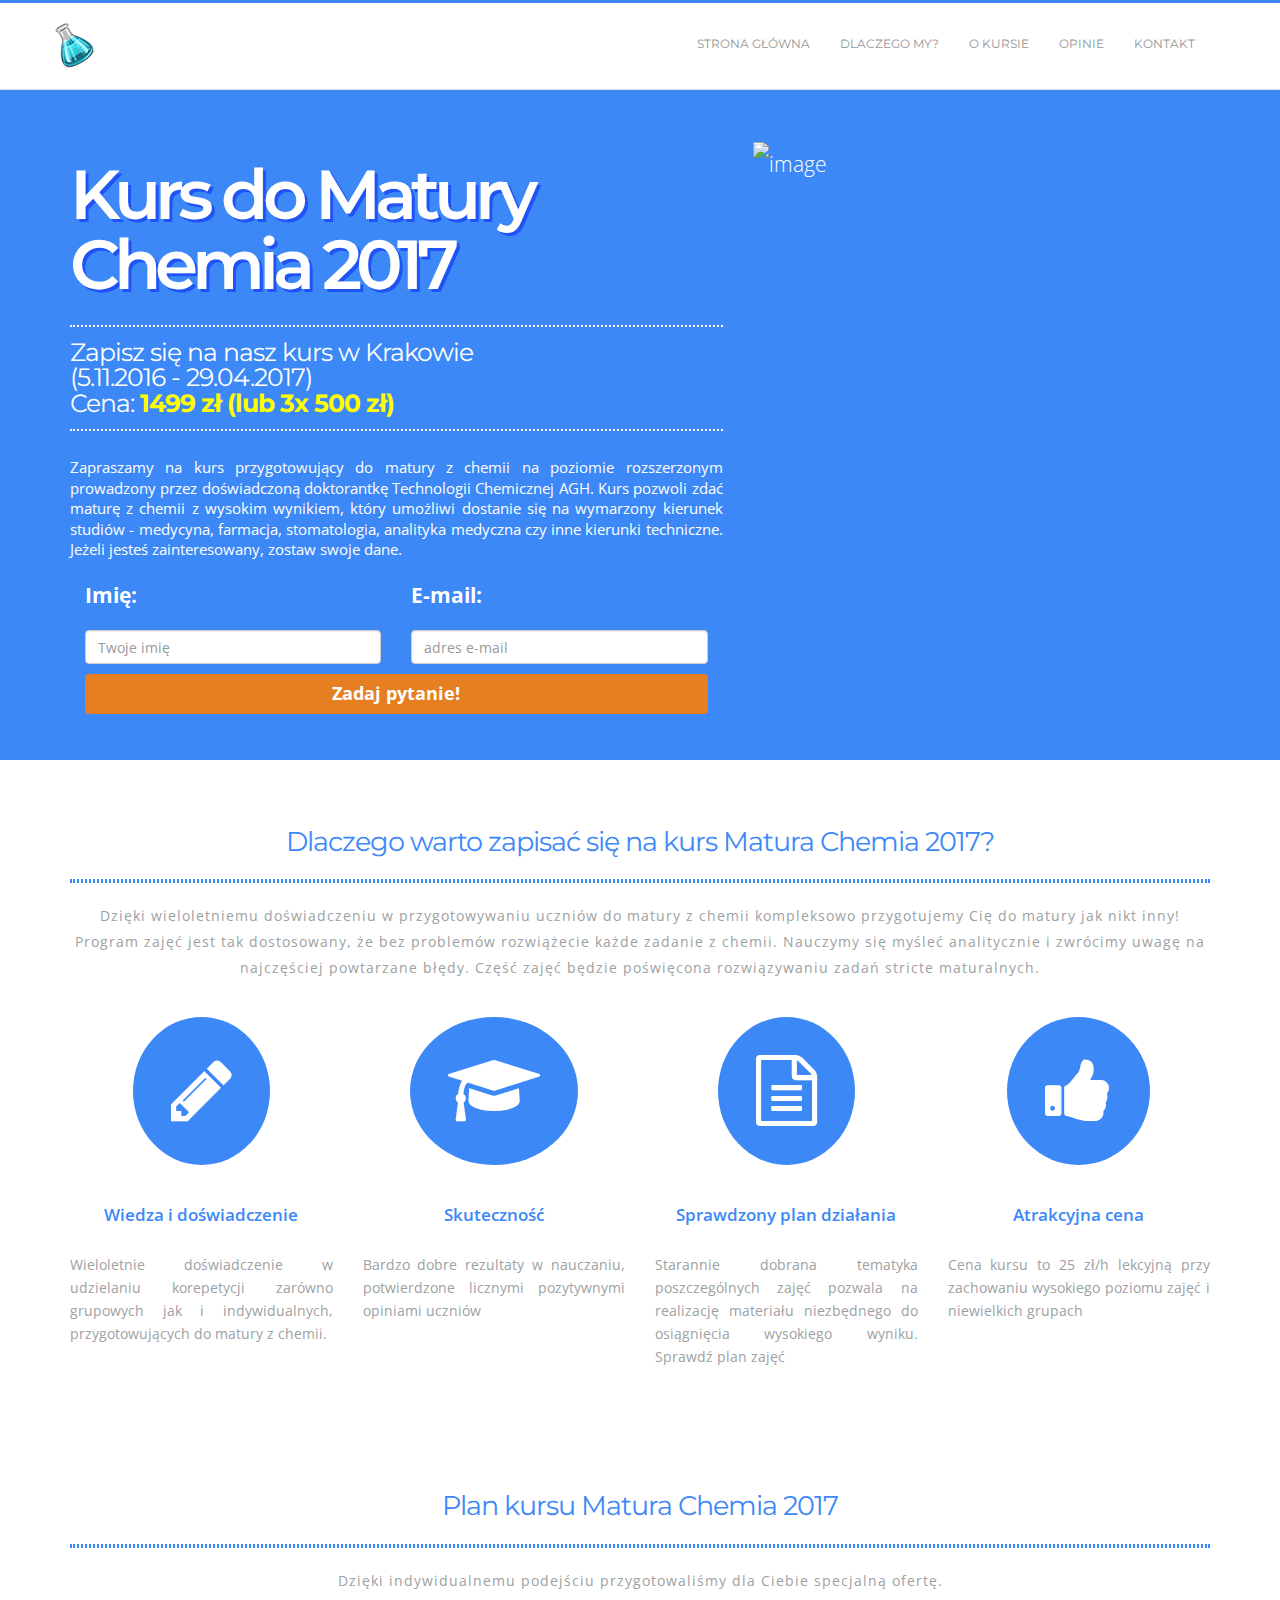
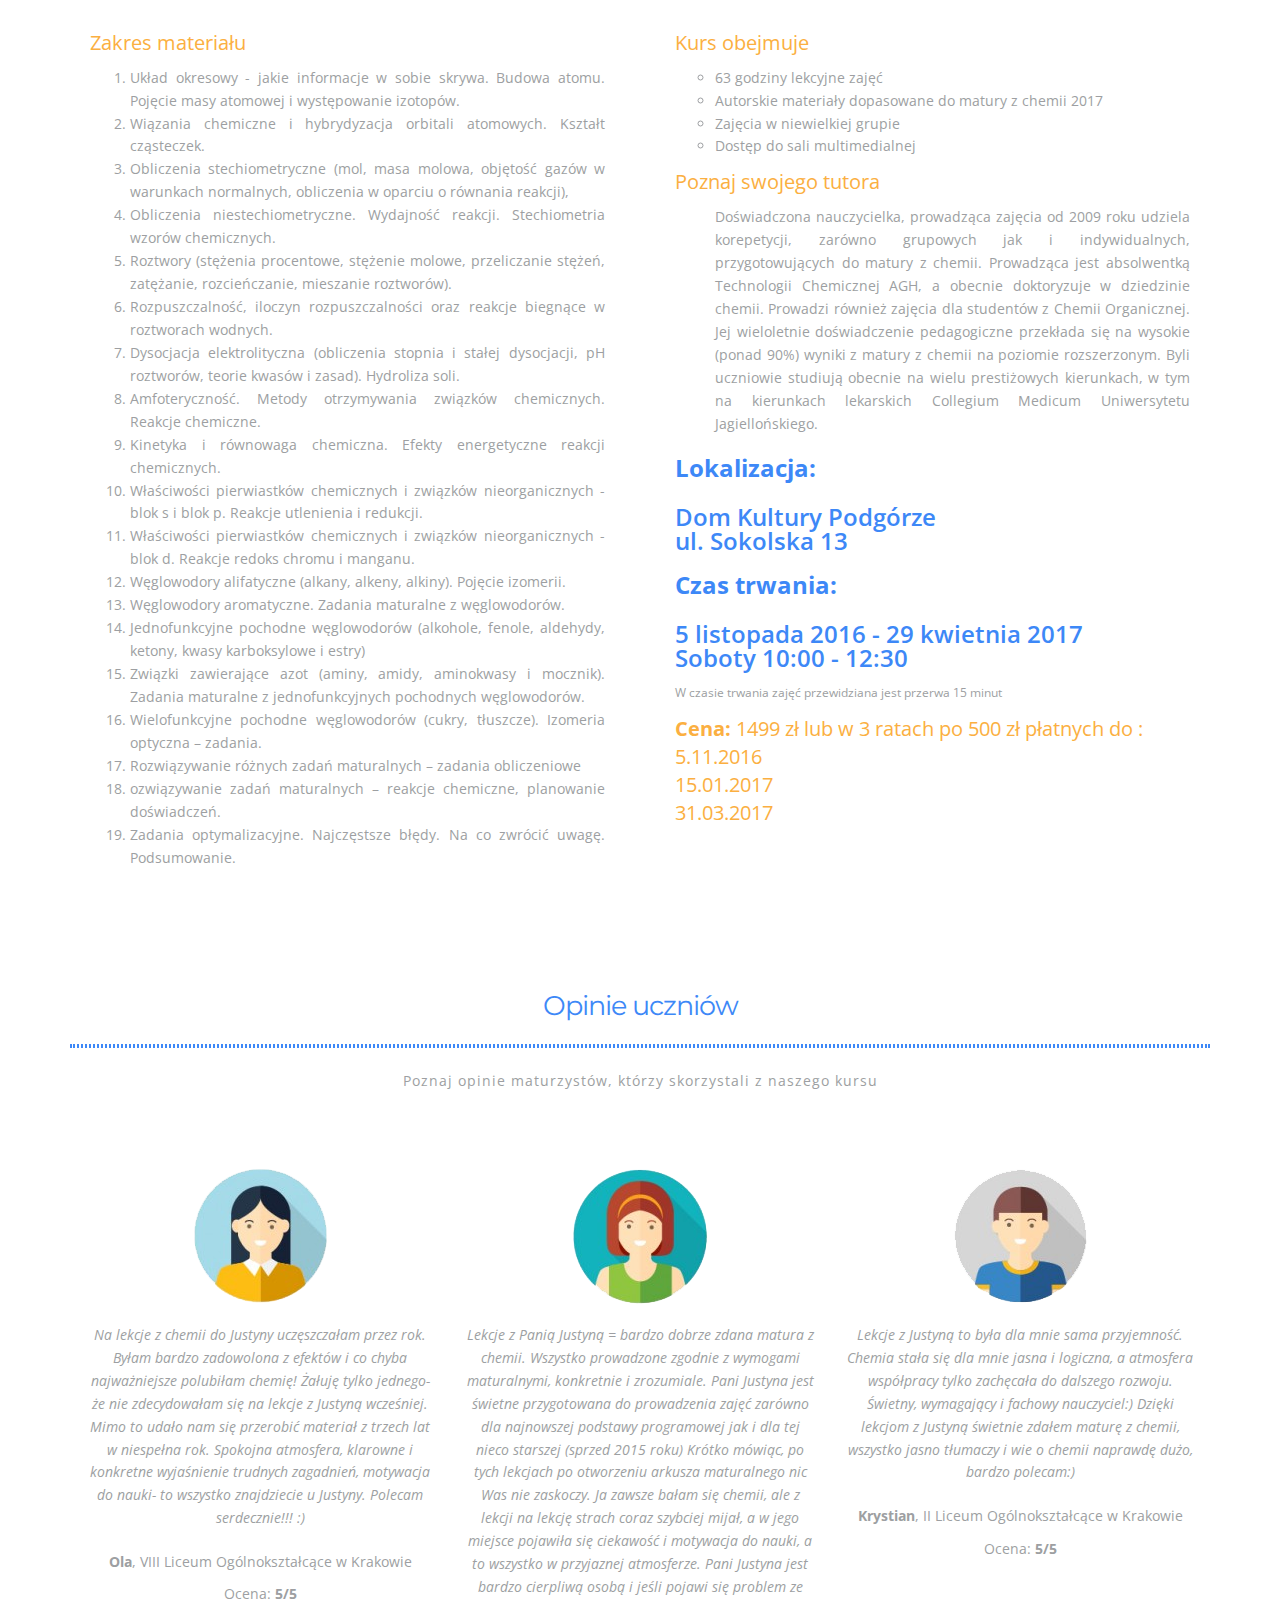
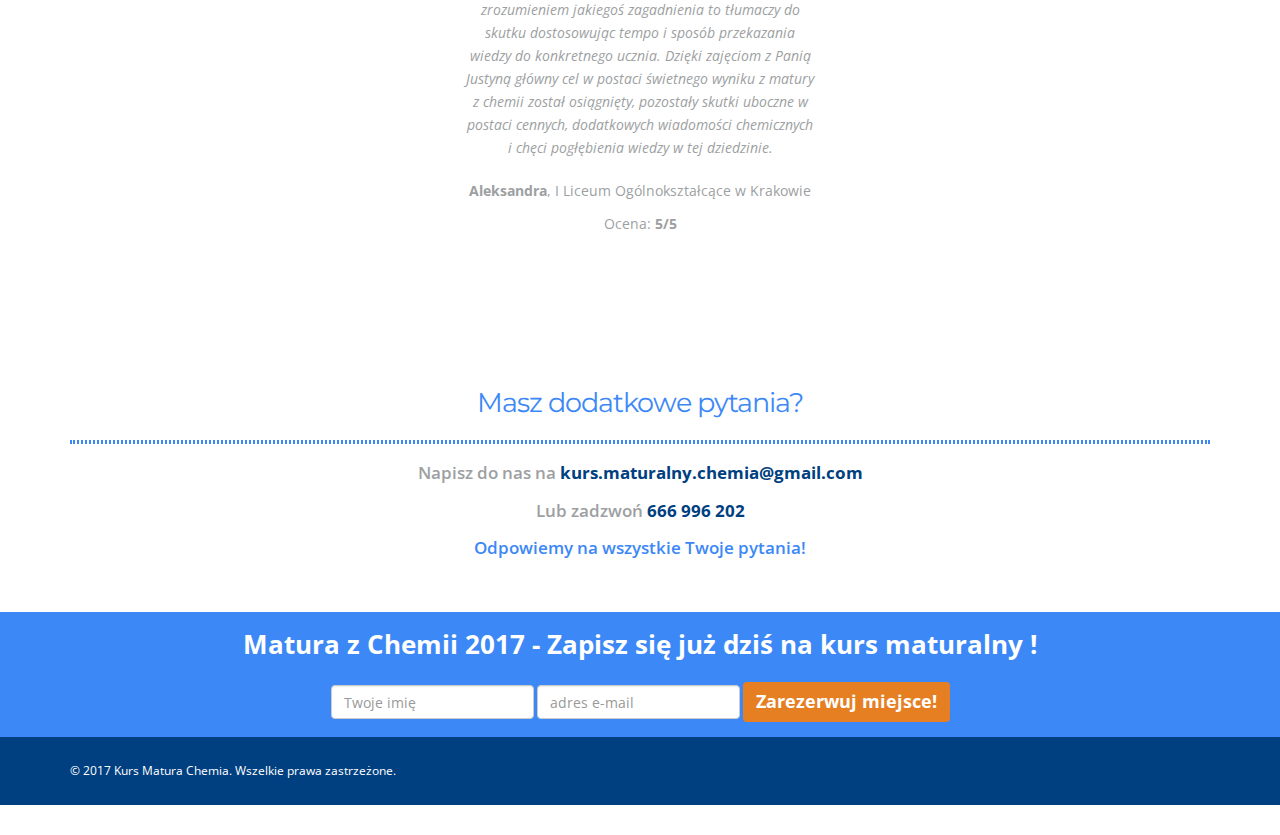
==== index.html @ e9b83135 "moved images from files to img dir" ====
<!DOCTYPE html>
<html lang="en" class=" js no-touch js no-touch backgroundsize csstransforms3d csstransitions"><head><meta http-equiv="Content-Type" content="text/html; charset=UTF-8">
    <!-- Define Charset -->
    <meta charset="utf-8">
		<meta http-equiv="X-UA-Compatible" content="IE=edge">
   <!-- Page Title -->
   <title>Kurs Chemia 2017 | Kurs maturalny Kraków</title>

   <!-- Responsive Metatag -->    
   <meta name="viewport" content="width=device-width, initial-scale=1.0">

   <!-- Page Description and Author -->
   <meta name="description" content="Szukasz kursu maturalnego z chemii w Krakowie? Zapisz się do nas i zdaj maturę 2016 na 100%!">
   <meta name="author" content="Coralix Themes">

   
   <!-- Stylesheet
   ===================================================================================================  -->

    <!-- Bootstrap -->
    <link href="files/bootstrap.min.css" rel="stylesheet" media="screen">
    
    <!-- Style -->
    <link href="files/blue.css" rel="stylesheet" media="screen">

    <!-- Media-Queties -->
    <link href="files/media-queries.css" rel="stylesheet" media="screen">

    <!-- Font icons -->
    <link href="files/fontello.css" rel="stylesheet">
	<link rel="stylesheet" href="https://maxcdn.bootstrapcdn.com/font-awesome/4.5.0/css/font-awesome.min.css">
    <!--[if IE 7]>
    <link href="font/fontello-ie7.css" rel="stylesheet" ><![endif]-->

   <!-- HTML5 shim, for IE6-8 support of HTML5 elements -->
   <!--[if lt IE 9]>
      <script src="http://html5shim.googlecode.com/svn/trunk/html5.js"></script>        
   <![endif]-->

   <!-- Media queries -->
   <!--[if lt IE 9]>
   <script src="http://css3-mediaqueries-js.googlecode.com/svn/trunk/css3-mediaqueries.js"></script>
   <![endif]-->
   <div class="fit-vids-style">­<style>               .fluid-width-video-wrapper {                 width: 100%;                              position: relative;                       padding: 0;                            }                                                                                   .fluid-width-video-wrapper iframe,        .fluid-width-video-wrapper object,        .fluid-width-video-wrapper embed {           position: absolute;                       top: 0;                                   left: 0;                                  width: 100%;                              height: 100%;                          }                                       </style></div><script src="files/modernizr.custom.js"></script>
	<link href="files/custom-style.css" rel="stylesheet" media="screen">
  </head>


<body>
    <!--Header -->
    <header class="navbar-fixed-top animated fadeInDown delay1">
		<div class="container">
            <div class="row">         
            <!-- Static navbar -->
            <div class="navbar navbar-default">
            <div class="navbar-header">
            <button type="button" class="navbar-toggle" data-toggle="collapse" data-target=".navbar-collapse">
            <span class="icon-bar"></span>
            <span class="icon-bar"></span>
            <span class="icon-bar"></span>
            </button>
            <a class="navbar-brand" href="index.html">
					<img src="images/bottle.png"/>
				</a>
            
            </div>
            <div class="navbar-collapse collapse navbar-right">
            <ul class="nav navbar-nav">
            <li><a href="http://diploma.coralixthemes.com/blue/#strona-glowna">Strona główna</a></li>
            <li><a href="http://diploma.coralixthemes.com/blue/#dlaczego">Dlaczego my?</a></li>
            <li><a href="http://diploma.coralixthemes.com/blue/#kurs">O Kursie</a></li>
            <!-- <li><a href="http://diploma.coralixthemes.com/blue/#kadra">Kadra</a></li> -->
            <li><a href="http://diploma.coralixthemes.com/blue/#opinie">Opinie</a></li>
            <li><a href="http://diploma.coralixthemes.com/blue/#kontakt">Kontakt</a></li>
            </ul>
            </div><!--/.nav-collapse -->
            </div>
            <!-- end Static navbar -->  
            
            </div>
      </div>
      <!-- end container -->  
                
    </header>
    <!-- end Header -->
	

    <!-- slider -->
    <section class="jumbotron animated fadeInUp delay2" id="strona-glowna">
		<div class="container"> 
			<div class="row">
				<div class="col-md-7">
					<h1>Kurs do Matury Chemia 2017</h1>
					<h2>Zapisz się na nasz kurs w Krakowie 
						<br/>(5.11.2016 - 29.04.2017)
						<br/>Cena: <b style="color: yellow">1499 zł (lub 3x 500 zł)</b>
					</h2>
					<p style="text-align: justify;">Zapraszamy na kurs przygotowujący do matury z chemii na poziomie rozszerzonym prowadzony przez doświadczoną doktorantkę Technologii Chemicznej AGH. Kurs pozwoli zdać maturę z chemii z wysokim wynikiem, który umożliwi dostanie się na wymarzony kierunek studiów - medycyna, farmacja, stomatologia, analityka medyczna czy inne kierunki techniczne. Jeżeli jesteś zainteresowany, zostaw swoje dane.</p>
					
					<form id="form2" name="form2" class="form-inline wufoo topLabel page" accept-charset="UTF-8" autocomplete="off" enctype="multipart/form-data" method="post" novalidate action="https://maturachemia.wufoo.com/forms/mdgoh0p1f124l9/#public">
						  <div class="form-grou col-md-6">
							<label for="Field1">Imię:</label>
							<input id="Field1" name="Field1" type="text" value=""type="text" class="form-control"  placeholder="Twoje imię">
						  </div>
						  <div class="form-group col-md-6">
							<label for="Field2">E-mail:</label>
							<input id="Field2" name="Field2" type="email" spellcheck="false" value="" class="form-control" placeholder="adres e-mail">
						  </div>
						  <div class="form-group col-md-12">
							<input id="saveForm" name="saveForm" class="btTxt submit btn-submit btn-warning btn-lg" type="submit" value="Zadaj pytanie!" />
						  </div>
					<li class="hide">
						<label for="comment">Do Not Fill This Out</label>
						<textarea name="comment" id="comment" rows="1" cols="1"></textarea>
						<input type="hidden" id="idstamp" name="idstamp" value="Gd7mQC8TKlZE7o8w/B6OjE0lJldpnR22AyZWsLkdSlg=" />
						</li>
					</form>
					<br>

				</div>
				<div class="col-md-5">
					<img src="images/big-image-owl.png" alt="image" class="figure">
				</div>
			</div>   
		</div>
    </section>
    <!-- end slider -->
	
	
   <!-- Features -->
   <section id="dlaczego" class="generic features animated fadeInUp delay3">
      <div class="container">

         <!-- title -->
         <div class="row text-center title">
           <h1>Dlaczego warto zapisać się na kurs Matura Chemia 2017?</h1>
		   <hr>
           <h2>Dzięki wieloletniemu doświadczeniu w przygotowywaniu uczniów do matury z chemii kompleksowo przygotujemy Cię do matury jak nikt inny! Program zajęć jest tak dostosowany, że bez problemów rozwiążecie każde zadanie z chemii. Nauczymy się myśleć analitycznie i zwrócimy uwagę na najczęściej powtarzane błędy. Część zajęć będzie poświęcona rozwiązywaniu zadań stricte maturalnych.</h2>
         </div>
         <!-- end title -->

         <!-- items -->
         <div class="row">

            <div class="col-md-3 text-center item">
               <h4><i class="fa fa-pencil"></i></h4>
               <h3>Wiedza i doświadczenie</h3>
               <p style="text-align: justify;">Wieloletnie doświadczenie w udzielaniu korepetycji zarówno grupowych jak i indywidualnych, przygotowujących do matury z chemii. </p>
            </div>

            <div class="col-md-3 text-center item">
               <h4><i class="fa fa-graduation-cap"></i></h4>
               <h3>Skuteczność</h3>
               <p style="text-align: justify;">Bardzo dobre rezultaty w nauczaniu, potwierdzone licznymi pozytywnymi opiniami uczniów </p>
            </div>

            <div class="col-md-3 text-center item">
               <h4><i class="fa fa-file-text-o"></i></h4>
               <h3>Sprawdzony plan działania </h3>
               <p style="text-align: justify;">Starannie dobrana tematyka poszczególnych zajęć pozwala na realizację materiału niezbędnego do osiągnięcia wysokiego wyniku. Sprawdź plan zajęć </p>
            </div>

            <div class="col-md-3 text-center item">
               <h4><i class="fa fa-thumbs-up"></i></h4>
               <h3>Atrakcyjna cena</h3>
               <p style="text-align: justify;">Cena kursu to 25 zł/h lekcyjną przy zachowaniu wysokiego poziomu zajęć i niewielkich grupach</p>
            </div>

         </div>
         <!-- end items -->
      </div>     
   </section>
   <!-- end Features -->





    <!-- Gallery -->
    <section id="kurs" class="generic gallery">
        <div class="container">
        
            <!-- title -->
           <div class="row text-center title">
             <h1>Plan kursu Matura Chemia 2017</h1>
			 <hr/>
             <h2>Dzięki indywidualnemu podejściu przygotowaliśmy dla Ciebie specjalną ofertę.</h2>
           </div>
           <!-- end title -->
            <div class="row norm-font plan">
				<div class="col-md-6">
					<h4>Zakres materiału</h4>
					<ol >
						<li>Układ okresowy - jakie informacje w sobie skrywa. Budowa atomu. Pojęcie masy atomowej i występowanie izotopów.</li>
						<li>Wiązania chemiczne i hybrydyzacja orbitali atomowych. Kształt cząsteczek.</li>
						<li>Obliczenia stechiometryczne (mol, masa molowa, objętość gazów w warunkach normalnych, obliczenia w oparciu o równania reakcji), </li>
						<li>Obliczenia niestechiometryczne. Wydajność reakcji. Stechiometria wzorów chemicznych. </li>
						<li>Roztwory (stężenia procentowe, stężenie molowe, przeliczanie stężeń, zatężanie, rozcieńczanie, mieszanie roztworów). </li>
						<li>Rozpuszczalność, iloczyn rozpuszczalności oraz reakcje biegnące w roztworach wodnych.</li>
						<li>Dysocjacja elektrolityczna (obliczenia stopnia i stałej dysocjacji, pH roztworów, teorie kwasów i zasad). Hydroliza soli. </li>
						<li>Amfoteryczność. Metody otrzymywania związków chemicznych. Reakcje chemiczne.</li>
						<li>Kinetyka i równowaga chemiczna. Efekty energetyczne reakcji chemicznych.</li>
						<li>Właściwości pierwiastków chemicznych i związków nieorganicznych - blok s i blok p. Reakcje utlenienia i redukcji.</li>
						<li>Właściwości pierwiastków chemicznych i związków nieorganicznych - blok d. Reakcje redoks chromu i manganu.</li>
						<li>Węglowodory alifatyczne (alkany, alkeny, alkiny). Pojęcie izomerii.</li>
						<li>Węglowodory aromatyczne. Zadania maturalne z węglowodorów.</li>
						<li>Jednofunkcyjne pochodne węglowodorów (alkohole, fenole, aldehydy, ketony, kwasy karboksylowe i estry)</li>
						<li>Związki zawierające azot (aminy, amidy, aminokwasy i mocznik).  Zadania maturalne z jednofunkcyjnych pochodnych węglowodorów.</li>
						<li>Wielofunkcyjne pochodne węglowodorów (cukry, tłuszcze). Izomeria optyczna – zadania.</li>
						<li>Rozwiązywanie różnych zadań maturalnych – zadania obliczeniowe</li>
						<li>ozwiązywanie zadań maturalnych – reakcje chemiczne, planowanie doświadczeń.</li>
						<li>Zadania optymalizacyjne. Najczęstsze błędy. Na co zwrócić uwagę. Podsumowanie.</li>
					</ol>
				</div>
				<div class="col-md-6">
					<h4>Kurs obejmuje</h4>
					<ul>
						<li>63 godziny lekcyjne zajęć</li>
						<li>Autorskie materiały dopasowane do matury z chemii 2017</li>
						<li>Zajęcia w niewielkiej grupie</li>
						<li>Dostęp do sali multimedialnej</li>
					</ul>
					<h4>Poznaj swojego tutora</h4>
					<ul>Doświadczona nauczycielka, prowadząca zajęcia od 2009 roku udziela korepetycji, zarówno grupowych jak i indywidualnych, przygotowujących do matury z chemii. Prowadząca jest absolwentką Technologii Chemicznej AGH, a obecnie doktoryzuje w dziedzinie chemii. Prowadzi również zajęcia dla studentów z Chemii Organicznej. Jej wieloletnie doświadczenie pedagogiczne przekłada się na wysokie (ponad 90%) wyniki z matury z chemii na poziomie rozszerzonym. Byli uczniowie studiują obecnie na wielu prestiżowych kierunkach, w tym na kierunkach lekarskich Collegium Medicum Uniwersytetu Jagiellońskiego.</ul>
						<h3><b>Lokalizacja:</b> 
							<br/>
							<br/>Dom Kultury Podgórze
							<br/>ul. Sokolska 13</h3>
						<h3><b>Czas trwania:</b>
							<br/>
							<br/> 5 listopada 2016 - 29 kwietnia 2017							
							<br/>Soboty 10:00 - 12:30							
						</h3>
						<small>W czasie trwania zajęć przewidziana jest przerwa 15 minut</small>
						<h4><b>Cena:</b> 1499 zł lub w 3 ratach po 500 zł płatnych do : 
							<br/> 5.11.2016
							<br/> 15.01.2017
							<br/> 31.03.2017
						</h4>
				</div>
			</div>

    
        </div>
    </section>
    <!-- end Gallery -->
	<!-- Information -->
	<section id="opinie" class="generic info">
        <div class="container">
        
           <!-- title -->
           <div class="row text-center title">
           		<h1>Opinie uczniów</h1>
				<hr/>
           		<h2>Poznaj opinie maturzystów, którzy skorzystali z naszego kursu</h2>
           </div>
           <!-- end title -->
                  
           <div class="row infoitem">
           	  	<div class="col-md-4 quote">
					<img src="images/testimonial-kurs-matura-chemia-2016-1.png">
					<p>Na lekcje z chemii do Justyny uczęszczałam przez rok. Byłam bardzo zadowolona z efektów i co chyba najważniejsze polubiłam chemię! Żałuję tylko jednego- że nie zdecydowałam się na lekcje z Justyną wcześniej. Mimo to udało nam się przerobić materiał z trzech lat w niespełna rok. Spokojna atmosfera, klarowne i konkretne wyjaśnienie trudnych zagadnień, motywacja do nauki- to wszystko znajdziecie u Justyny. Polecam serdecznie!!! :)</p>
					<br/>
					<p><b>Ola</b>, VIII Liceum Ogólnokształcące w Krakowie</p>
					<p>Ocena: <b>5/5</b></p>
				</div>
				<div class="col-md-4 quote">
					<img src="images/testimonial-kurs-matura-chemia-2016-2.png">
					<p>Lekcje z Panią Justyną = bardzo dobrze zdana matura z chemii. Wszystko prowadzone zgodnie z wymogami maturalnymi, konkretnie i zrozumiale. Pani Justyna jest świetne przygotowana do prowadzenia zajęć zarówno dla najnowszej podstawy programowej jak i dla tej nieco starszej (sprzed 2015 roku) 
					Krótko mówiąc, po tych lekcjach po otworzeniu arkusza maturalnego nic Was nie zaskoczy. 
					Ja zawsze bałam się chemii, ale z lekcji na lekcję strach coraz szybciej mijał, a w jego miejsce pojawiła się ciekawość i motywacja do nauki, a to wszystko w przyjaznej atmosferze. Pani Justyna jest bardzo cierpliwą osobą i jeśli pojawi się problem ze zrozumieniem jakiegoś zagadnienia to tłumaczy do skutku dostosowując tempo i sposób przekazania wiedzy do konkretnego ucznia.
					Dzięki zajęciom z Panią Justyną główny cel w postaci świetnego wyniku z matury z chemii został osiągnięty, pozostały skutki uboczne w postaci cennych, dodatkowych wiadomości chemicznych i chęci pogłębienia wiedzy w tej dziedzinie.</p>
					<br/>
					<p><b>Aleksandra</b>, I Liceum Ogólnokształcące w Krakowie</p>
					<p>Ocena: <b>5/5</b></p>
				</div>
             
				<div class="col-md-4 quote">
					<img src="images/testimonial-kurs-matura-chemia-2016-3.png">
					<p>Lekcje z Justyną to była dla mnie sama przyjemność. Chemia stała się dla mnie jasna i logiczna, a atmosfera współpracy tylko zachęcała do dalszego rozwoju. Świetny, wymagający i fachowy nauczyciel:) Dzięki lekcjom z Justyną świetnie zdałem maturę z chemii, wszystko jasno tłumaczy i wie o chemii naprawdę dużo, bardzo polecam:)</p>
					<br/>
					<p><b>Krystian</b>, II Liceum Ogólnokształcące w Krakowie</p>
					<p>Ocena: <b>5/5</b></p>
				</div>                    
    	</div>
	</section>  
	<!-- end Information -->





	<!-- Information -->
	<section id="kontakt" class="generic info">
        <div class="container">
        
           <!-- title -->
           <div class="row text-center title">
           		<h1>Masz dodatkowe pytania?</h1>
				<hr/>
           		<h3 style="color: #9d9fa2">Napisz do nas na <span style="color: #004080; font-weight: 700">kurs.maturalny.chemia@gmail.com</span></h3>
           		<h3 style="color: #9d9fa2">Lub zadzwoń  <span style="color: #004080; font-weight: 700">666 996 202</span></h3>
           		<h3>Odpowiemy na wszystkie Twoje pytania!</h3>
           </div>
           <!-- end title -->
                      
                     
    	</div>
	</section>  
	<!-- end Information -->
	<!--Newsletter-->
	<div class="container-fluid middle-banner middle-banner-blue">
		<div class="container">
			<div class="row">
				<div class="col-md-12">
					<h1>Matura z Chemii 2017 - Zapisz się już dziś na kurs maturalny !</h1>
				</div>
				<div class="col-md-12">
					<form id="form2" name="form2" class="form-inline wufoo topLabel page" accept-charset="UTF-8" autocomplete="off" enctype="multipart/form-data" method="post" novalidate action="https://maturachemia.wufoo.com/forms/mdgoh0p1f124l9/#public">
							  <div class="form-group">
								
								<input id="Field1" name="Field1" type="text" value=""type="text" class="form-control" id="exampleInputName2" placeholder="Twoje imię ">
							  </div>
							  <div class="form-group">
								
								<input id="Field2" name="Field2" type="email" spellcheck="false" value="" class="form-control" placeholder="adres e-mail">
							  </div>
							  <div class="form-group">
								<input id="saveForm" name="saveForm" class="btTxt submit btn-submit btn-warning btn-lg" type="submit" value="Zarezerwuj miejsce!" />
							  </div>
						<li class="hide">
							<label for="comment">Do Not Fill This Out</label>
							<textarea name="comment" id="comment" rows="1" cols="1"></textarea>
							<input type="hidden" id="idstamp" name="idstamp" value="Gd7mQC8TKlZE7o8w/B6OjE0lJldpnR22AyZWsLkdSlg=" />
							</li>
					</form>
				</div> 
			</div>
		</div>
	</div>
	<!--End Newsletter-->    



    
	<!-- Footer -->
	<footer>
    	<div class="container">
            <div class="row copy">
            	<div class="col-sm-6">
                	<h6>© 2017 Kurs Matura Chemia. Wszelkie prawa zastrzeżone.</h6>
              </div>
              <!-- <div class="col-sm-6">
                <ul>
                  <li><a href="http://diploma.coralixthemes.com/blue/#"><i class="icon-twitter"></i></a></li>
                  <li><a href="http://diploma.coralixthemes.com/blue/#"><i class="icon-facebook"></i></a></li>
                  <li><a href="http://diploma.coralixthemes.com/blue/#"><i class="icon-dribbble"></i></a></li>
                  <li><a href="http://diploma.coralixthemes.com/blue/#"><i class="icon-vimeo"></i></a></li>
                  <li><a href="http://diploma.coralixthemes.com/blue/#"><i class="icon-behance"></i></a></li>
                </ul> -->
              </div>
            </div>
            
        </div>
    </footer>   
    <!-- end Footer --> 
    
    
    
    
  <a href="#glowna" class="scrollup"><h2><i class="fa fa-chevron-circle-up"></i><h2></a>      



    
  <!-- ======================= JQuery libs =========================== -->
    <!-- jQuery -->
    <script src="files/jquery-1.9.1.min.js"></script>

    <!-- Bootstrap -->
    <script src="files/bootstrap.min.js"></script>

    <!-- easing -->
    <script src="files/easing.js"></script>

    <!-- Responsive Video -->      
    <script src="files/jquery.fitvids.min.js"></script>
    <script src="files/jquery.placeholder.js"></script>

    <!-- Img Gallery Touch -->
    <script src="files/toucheffects.js"></script>

    <!-- Lightbox -->
    <script src="files/lightbox-2.6.min.js"></script>

    <!-- Grid Wall -->
    <script src="files/modernizr.custom.26633.js"></script>
    <script src="files/jquery.gridrotator.js"></script>

    <!--Scroll To-->         
    <script src="files/jquery.scrollTo.js"></script> 
    <script src="files/jquery.nav.js"></script> 

    <!-- Twitter -->
    <script src="files/jquery.tweet.min.js"></script>

    <!--Retina Support-->
    <script src="files/retina.js"></script>

    <!--[if lt IE 8]><script src="js/respond.min.js"></script><![endif]-->

    <!-- Custom script -->
    <script src="files/script.js"></script>
	<script src="files/wufoo.js"></script>
    

  <!-- ======================= End JQuery libs ======================= -->




<div id="lightboxOverlay" class="lightboxOverlay" style="display: none;"></div><div id="lightbox" class="lightbox" style="display: none;"><div class="lb-outerContainer"><div class="lb-container"><img class="lb-image" src=""><div class="lb-nav"><a class="lb-prev" href=""></a><a class="lb-next" href=""></a></div><div class="lb-loader"><a class="lb-cancel"></a></div></div></div><div class="lb-dataContainer"><div class="lb-data"><div class="lb-details"><span class="lb-caption"></span><span class="lb-number"></span></div><div class="lb-closeContainer"><a class="lb-close"></a></div></div></div></div><span id="buffer-extension-hover-button" style="display: none; position: absolute; z-index: 8675309; width: 100px; height: 25px; opacity: 0.9; cursor: pointer; top: 688px; left: 1419px; background-image: url(&quot;chrome-extension://noojglkidnpfjbincgijbaiedldjfbhh/data/shared/img/buffer-hover-icon@1x.png&quot;); background-size: 100px 25px;"></span></body></html>
---- files/blue.css ----
@charset "utf-8";

/* ============================== */
/* 
	- Title: Diploma Landing Page
	- Autor: Coralix Themes
*/
/* ============================== */



/* ------------------------------------------------------------------------------- */
/*  Import styles
/* ------------------------------------------------------------------------------- */

@import url("http://fonts.googleapis.com/css?family=Open+Sans:400,700,600,400italic,300italic,300,700italic,800,800italic,600italic");
@import url("http://fonts.googleapis.com/css?family=Montserrat:400,700");

@import url("lightbox.css");
@import url("animate.css");
@import url("grid/grid-style.css");


/* ------------------------------------------------------------------------------- */
/*  Reset & Clearfix
/* ------------------------------------------------------------------------------- */

/* html,body,div,span,h1,h2,h3,h4,h5,h6,p,blockquote,a,img,small,sub,b,dl,dd,dt,ul,li,label,article,details,footer,header,menu,nav,input,textarea,select{
		background:transparent;
		border:0;
		outline:0;
		padding:0;
		margin:0;
} */

.clearfix:after {
		clear: both;
		content: " ";
		display: block;
		font-size: 0;
		height: 0;
		line-height: 0;
		visibility: hidden;
		width: 0;
}	







/* ------------------------------------------------------------------------------- */
/*  General
/* ------------------------------------------------------------------------------- */	

html,body{
		background:#fff;
		color:#2d3e52;
		font-family: 'Open Sans', sans-serif;
		font-size: 80%;	
		height:100%;
		line-height: 1;
		width:100%;	
		outline: none;
}	

h1 { font-size: 2em; font-weight:400; line-height:2em; font-family: 'Open Sans', sans-serif;; color:#fbaf41; }

h2 { font-size: 1.8em; font-weight:400; line-height:1.8em; font-family: 'Open Sans', sans-serif; color:#3D88F7; }

h3 { font-size: 1.7em; font-weight:600; line-height:3.5em; font-family: 'Open Sans', sans-serif; color:#3D88F7; }

h4 { font-size: 1.4em; font-weight:400; line-height:1.4em; font-family: 'Open Sans', sans-serif; color:#fbaf41; }

h5 { font-size: 1.2em; font-weight:400; line-height:1.3em; font-family: 'Open Sans', sans-serif; color:#fbaf41; }

h6 { font-size: 0.5em; font-weight:400; line-height:1em; font-family: 'Open Sans', sans-serif; color:#fbaf41; }

p { font-size: 1.4em; font-weight:400;  line-height:1.6em; font-family: 'Open Sans', sans-serif;  color: #9d9fa2 }

a, li, .btn, .space ul li i {
        text-decoration: none;
        outline: none;
        -webkit-transition: background-color .3s ease, border .3s ease, color .3s ease, opacity .3s ease-in-out, outline .3s ease;
           -moz-transition: background-color .3s ease, border .3s ease, color .3s ease, opacity .3s ease-in-out, outline .3s ease;
            -ms-transition: background-color .3s ease, border .3s ease, color .3s ease, opacity .3s ease-in-out, outline .3s ease;
             -o-transition: background-color .3s ease, border .3s ease, color .3s ease, opacity .3s ease-in-out, outline .3s ease;
                transition: background-color .3s ease, border .3s ease, color .3s ease, opacity .3s ease-in-out, outline .3s ease;
}

a:hover {
	color: #18488f;
	text-decoration: none;
}

a:focus, a:hover, a:focus, .btn:focus {
	outline: none;
}

label.no {
	display: none;
}

.generic {
	padding: 90px 30px;
}

.title {
	margin: 0 0 0px 0;
}

.title h1{
	color: #3D88F7;
	font-family: 'Montserrat', sans-serif;
	font-weight: 400;
	font-size: 2.6em;
	letter-spacing: -1px;
	line-height: 1.3;
    text-align: center;
}

.title h2{
	color: #9d9fa2;
	font-weight: 400;
	font-size: 1.4em;
	letter-spacing: 1px;
	background: url("../img/line.gif") no-repeat scroll center 35px rgba(0, 0, 0, 0);
	padding-bottom: 15px;
}

.btn {
	background: #3D88F7;
	border-radius: 2px;
	color: #fff;
	border: none;
	font-size: 1.3em;
	margin-top: 20px;
	padding: 10px 22px;
}

.btn:hover {
	background: #004080;
	color: #fff;
}

.btn-default:focus, .btn-default:active, .btn-default.active {
	background: #cbcbcb;
	color: #fff;
}

i {
	position: relative;
	top: 1px;
	display: inline-block;
	-webkit-font-smoothing: antialiased;
	font-style: normal;
	font-weight: normal;
	line-height: 1;
}



/* ------------------------------------------------------------------------------- */
/*  scrollbar
/* ------------------------------------------------------------------------------- */
::-webkit-scrollbar {
    width: 12px;
}
 
/* Track */
::-webkit-scrollbar-track {
    -webkit-box-shadow: inset 0 0 6px rgba(0,0,0,0.3); 
    -webkit-border-radius: 10px;
    border-radius: 10px;
}
 
/* Handle */
::-webkit-scrollbar-thumb {
    -webkit-border-radius: 10px;
    border-radius: 10px;
    background: rgba(182,182,182,0.8); 
}
::-webkit-scrollbar-thumb:window-inactive {
	background: rgba(182,182,182,0.4); 
}


/* ------------------------------------------------------------------------------- */
/*  Header
/* ------------------------------------------------------------------------------- */
header {
	background: none repeat scroll 0 0 #FFFFFF;
    border-bottom: 1px solid #E0E0E0 !important;
    border-top: 3px solid #3D88F7 !important;
}

header .navbar {
	padding: 20px 0;
	margin:0;
}

.navbar-default {
	background: transparent;
	border: none;
	padding: 0;
}

.navbar-brand {
    line-height: 1;
    padding: 0;
}

.navbar-default .navbar-nav > .active > a, .navbar-default .navbar-nav > .active > a:hover, .navbar-default .navbar-nav > .active > a:focus {
	background: transparent;
	color: #004080;
}

.navbar-default .navbar-nav>li>a{
	line-height: 1;
	font-family: 'Montserrat', sans-serif;
	color: #959595;
	font-size: 1.2em;
	text-transform: uppercase;
}





/* ------------------------------------------------------------------------------- */
/*  Jumbotron
/* ------------------------------------------------------------------------------- */

.jumbotron {
	background: #3D88F7  url("../img/bg.png") repeat 0 0;
	color: #fff;
	margin-bottom: 0;
	padding-top: 200px;
	padding-bottom: 0;
}

.jumbotron h1 {
	color: #fff;
	font-family: 'Montserrat', sans-serif;
	font-weight: 600;
	font-size: 3.3em;
	line-height: 1;
	letter-spacing: -6px;
	text-shadow: 3px 3px 0px #1F53F8 ;
}

.jumbotron h2 {
	border-top: 2px dotted #fff;
	border-bottom: 2px dotted #fff;
	padding: 2% 0;
	color: #fff;
	font-family: 'Montserrat', sans-serif;
	font-size: 1.2em;
	font-weight: 400;
	line-height: 1em;
	margin: 4% 0;
	letter-spacing: -1px;
}

.jumbotron p {
	line-height: 1.4;
	color: #fff;
	font-size: 0.7em;
	margin: 2% 0;
}

.figure {
    margin: 0;
}

form.suscribe input  {
	margin: 20px 0;
}

form.suscribe .btn {
	background:#1e80cf url("../img/btn-bg-yellow.png") repeat 0 0;
	color:#fff;
	font-family: 'Montserrat', sans-serif;
	font-size: 0.8em;
    font-weight: bold;
    padding: 17px 28px;
    text-transform: uppercase;
}

form.suscribe .btn:hover {
	background: #004080;
}




/* ------------------------------------------------------------------------------- */
/*  Features
/* ------------------------------------------------------------------------------- */

.features .item i {
	background: #3D88F7;
    border-radius: 50% 50% 50% 50%;
    color: #fff;
    font-size: 5em;
    padding: 38px 38px;
	-webkit-transition: -webkit-transform 0.2s, opacity 0.2s;
	-moz-transition: -moz-transform 0.2s, opacity 0.2s;
	transition: transform 0.2s, opacity 0.2s;	
}


/* Effect 9 */
.features .item i {
	-webkit-transition: box-shadow 0.2s;
	-moz-transition: box-shadow 0.2s;
	transition: box-shadow 0.2s;
}

.features .item i:after {
	top: 0;
	left: 0;
	padding: 0;
	box-shadow: 0 0 0 3px #eee;
	-webkit-transition: -webkit-transform 0.2s, opacity 0.2s;
	-moz-transition: -moz-transform 0.2s, opacity 0.2s;
	transition: transform 0.2s, opacity 0.2s;
}
/* Effect 9a */
.features .item i:hover:after {
	-webkit-transform: scale(0.85);
	-moz-transform: scale(0.85);
	-ms-transform: scale(0.85);
	transform: scale(0.85);
	opacity: 0.5;
}

.features .item i:hover {
	box-shadow: 0 0 0 10px #eee;
	color: #333;
}

/* Effect 9b */
.features .item i:hover:after {
	-webkit-transform: scale(0.85);
	-moz-transform: scale(0.85);
	-ms-transform: scale(0.85);
	transform: scale(0.85);
}

.features .item:hover i {
	box-shadow: 0 0 0 10px #004080;
	color: #004080;
	background: #fff;
}

.features .item:hover h3 {
	color: #004080;
}

.vertical_line {
    background: url("../img/vertical_line.png") no-repeat scroll center center rgba(0, 0, 0, 0);
    margin: 80px auto 0 auto;
}

.vertical_line .btn {
	margin-top: 0;
}

.vertical_line .btn:focus {
	color: #fff;
}




/* ------------------------------------------------------------------------------- */
/*  Image Gallery
/* ------------------------------------------------------------------------------- */

.gallery {
	padding-bottom:60px;
}

.gallery .cs-style-3 .gitem{
	margin-bottom: 30px;
}

.gallery figure {
	margin: 0;
	position: relative;
}

.gallery figure img {
	max-width: 100%;
	display: block;
	position: relative;
}

.gallery figcaption {
	position: absolute;
	top: 0;
	left: 0;
	padding: 10px 20px;
	background: #004080;
	color: #fff;
}

.gallery figcaption h3 {
	color: #FFFFFF;
    font-weight: 400;
    font-size: 2em;
    line-height: 1.8em;
    margin: 0;
    padding: 0;
}

.gallery figcaption h4 {
	color: #fff;
	line-height: 1;
	margin-bottom: 10px;
}

/* Caption Style 3 */
.cs-style-3 figure {
	overflow: hidden;
}

.cs-style-3 figure img {
	-webkit-transition: -webkit-transform 0.4s;
	-moz-transition: -moz-transform 0.4s;
	transition: transform 0.4s;
}

.no-touch .cs-style-3 figure:hover img,
.cs-style-3 figure.cs-hover img {
	-webkit-transform: translateY(-50px);
	-moz-transform: translateY(-50px);
	-ms-transform: translateY(-50px);
	transform: translateY(-50px);
}

.cs-style-3 figcaption {
	width: 100%;
	top: auto;
	bottom: 0;
	opacity: 0;
	-webkit-transform: translateY(100%);
	-moz-transform: translateY(100%);
	-ms-transform: translateY(100%);
	transform: translateY(100%);
	-webkit-transition: -webkit-transform 0.4s, opacity 0.1s 0.3s;
	-moz-transition: -moz-transform 0.4s, opacity 0.1s 0.3s;
	transition: transform 0.4s, opacity 0.1s 0.3s;
}

.no-touch .cs-style-3 figure:hover figcaption,
.cs-style-3 figure.cs-hover figcaption {
	opacity: 1;
	-webkit-transform: translateY(0px);
	-moz-transform: translateY(0px);
	-ms-transform: translateY(0px);
	transform: translateY(0px);
	-webkit-transition: -webkit-transform 0.4s, opacity 0.1s;
	-moz-transition: -moz-transform 0.4s, opacity 0.1s;
	transition: transform 0.4s, opacity 0.1s;
}

.cs-style-3 figcaption a {
	position: absolute;
	bottom: 20px;
	right: 20px;
}





/* ------------------------------------------------------------------------------- */
/*  Space - Video
/* ------------------------------------------------------------------------------- */

.space {
	background: #f3f3f3 url("../img/bg.png") repeat 0 0;
	border-bottom: 1px solid #ededed;
	border-top: 1px solid #ededed;
}

.video iframe {
    border: none;
    width: 100%;
}


.space h1 {
	color: #004080;
	font-family: 'Montserrat', sans-serif;
	font-size: 3em;
	font-weight: 400;
	line-height: 1em;
	margin: 20px 0;
}

.space p {
	color: #222222;
}

.space ul {
	margin: 20px 0;
}
.space ul li a{
	color: #222222;
	font-size: 1.4em;
    line-height: 2em;
}

.space ul li a:hover{
	color: #004080;
	margin-left: 3px;
}

.space ul li i {
	color: #004080;
	margin-right: 10px;
}	

.space img {
	width: auto;
}



/* ------------------------------------------------------------------------------- */
/*  Information
/* ------------------------------------------------------------------------------- */

.info{
	padding-bottom: 0;
}

.infoitem {
	margin: 30px 0;
}

.infoitem h2 {
    font-size: 2.4em;
    font-weight: 600;
    letter-spacing: -1px;
}

.infoitem h3 {
	color: #9D9FA2;
    font-size: 1.8em;
    font-weight: 400;
    line-height: 1.5em;
    margin-bottom: 3%;

}

.infoitem a img {
        -webkit-transition: background-color .3s ease, border .3s ease, color .3s ease, opacity .3s ease-in-out, outline .3s ease;
           -moz-transition: background-color .3s ease, border .3s ease, color .3s ease, opacity .3s ease-in-out, outline .3s ease;
            -ms-transition: background-color .3s ease, border .3s ease, color .3s ease, opacity .3s ease-in-out, outline .3s ease;
             -o-transition: background-color .3s ease, border .3s ease, color .3s ease, opacity .3s ease-in-out, outline .3s ease;
                transition: background-color .3s ease, border .3s ease, color .3s ease, opacity .3s ease-in-out, outline .3s ease;
}


.infoitem a:hover img {
	opacity: 0.8;
}


/* ------------------------------------------------------------------------------- */
/*  Wall Gallery
/* ------------------------------------------------------------------------------- */
.wall .row{
	margin:0;
}
.wall .row .col-sm-12{
	padding:0;
}


/* ------------------------------------------------------------------------------- */
/*  Classes Table
/* ------------------------------------------------------------------------------- */

.classes .item {
	background: #fff;
	border: 1px solid #ebebeb;
	border-radius: 2px;
	margin-top: 90px;
	padding: 20px 30px;
	text-align: center;
}

.ch-item {
	width: 170px;
	height: 170px;
	border-radius: 50%;
	border: 7px solid #3D88F7;
	position: relative;
	cursor: default;
	display: block;
    margin: -90px auto 20px;
			
	-webkit-transition: all 0.4s ease-in-out;
	-moz-transition: all 0.4s ease-in-out;
	-o-transition: all 0.4s ease-in-out;
	-ms-transition: all 0.4s ease-in-out;
	transition: all 0.4s ease-in-out;
}

.ch-img-1 { 
	background-image: url(../img/img-course-1.jpg);
}

.ch-img-2 { 
	background-image: url(../img/img-course-2.jpg);
}

.ch-img-3 { 
	background-image: url(../img/img-course-3.jpg);
}

.ch-img-4{ 
	background-image: url(../img/img-course-4.jpg);
}

.ch-info {
	position: absolute;
	width: 100%;
	height: 100%;
	border-radius: 50%;
	opacity: 0;
	
	-webkit-transition: all 0.4s ease-in-out;
	-moz-transition: all 0.4s ease-in-out;
	-o-transition: all 0.4s ease-in-out;
	-ms-transition: all 0.4s ease-in-out;
	transition: all 0.4s ease-in-out;
	
	-webkit-transform: scale(0);
	-moz-transform: scale(0);
	-o-transform: scale(0);
	-ms-transform: scale(0);
	transform: scale(0);
	
	-webkit-backface-visibility: hidden; /*for a smooth font */

}

.ch-info p a {
	font-family: 'Montserrat', sans-serif;
	display: block;
	color: #fff;
	font-style: normal;
	font-weight: bold;
	text-transform: uppercase;
	font-size: 1.2em;
	letter-spacing: 1px;
	padding-top: 57px;
	text-align: center;
	line-height: 1;
}

.classes .item ul {
    margin: 0 0 17px;
    text-align: left;
}

.classes .item ul li{
    padding: 4% 0;
	font-size: 1.3em;
	color: #9d9fa2;
	border-bottom: 1px solid #ebebeb;
}

.classes .item ul li:last-child{
    border-bottom: none;
}

.classes .item ul i{
    color: #004080;
    margin-right: 4px;
}

.classes .item:hover .ch-info {
	opacity: 1;
	
	-webkit-transform: scale(1);
	-moz-transform: scale(1);
	-o-transform: scale(1);
	-ms-transform: scale(1);
	transform: scale(1);	
}

.classes .item:hover .ch-item {
	box-shadow: 
		inset 0 0 0 100px rgba(0,64,128, 0.7),
		inset 0 0 0 6px rgba(0,64,128, 0.9),
		0 1px 2px rgba(0,64,128, 0.1);
}

.classes .item:hover {
	background: #004080;
	
}

.classes .item:hover ul li {
	color: #fff;
	border-bottom: 1px solid #012d59;
}

.classes .item:hover ul li i{
	color: #469DF5;
}




/* ------------------------------------------------------------------------------- */
/*  Twitter
/* ------------------------------------------------------------------------------- */
#twitter {
  background: #3D88F7;
  padding: 2% 0;
}

#twitter i {
  color: #fff;
  font-size: 10em;
  text-align: center;
  padding-bottom: 24px;
}

#twitter h3 { 
  color: #fff;
}

#twitter p { 
  color: #fff;
}

#twitter a { 
  color: #fff;
}

/* ------------------------------------------------------------------------------- */
/*  Newssletter
/* ------------------------------------------------------------------------------- */
.newsletter {
	background: #f3f3f3;
	padding: 3% 0;
}

.newsletter .fields h3 {
	color: #004080;
	font-family: 'Montserrat', sans-serif;
	font-size: 2.2em;
	padding: 10px 10px;
	line-height: 1;
	margin: 0;
}

.newsletter .fields input.btn {
	font-family: 'Montserrat', sans-serif;
	width: auto;
	height: auto;
	background: #aaaaaa;
	text-transform: uppercase;
	font-size: 1.8em;
	font-weight: 300;
	border: 0;
	border-radius: 4px;
	padding: 7px 20px;
	margin: 0;
	vertical-align: top;
}

.btn {
	box-shadow: none;
}
.newsletter .fields input.btn:hover {
	background-color:#004080;
}
.newsletter .fields input.form-control{
	width: 50%;
	float: left;
	margin-right: 2%;
}





/* ------------------------------------------------------------------------------- */
/*  Footer
/* ------------------------------------------------------------------------------- */

footer {
	background: #004080;
	color: #fff;
	padding: 20px 0;
}

.copy h6 {	
	color: #fff;
    font-size: 1.2em;
    margin: 8px auto;
    padding: 0;
}

.copy a i {
	color:#3D88F7;
	font-size: 1.3em;
}

.copy li:hover{
	border-color: #fff;
}

.copy li:hover a i {
	color:#fff;
}

.copy ul li {
    border: 1px solid #3D88F7;
    display: inline-table;
	float: right;
    margin-left: 5px;
    padding: 6px 3px;
}


/* ------------------------------------------------------------------------------- */
/*  News
/* ------------------------------------------------------------------------------- */

.news {
	padding-top: 210px;	
}




/* ------------------------------------------------------------------------------- */
/*  Go to top arrow
/* ------------------------------------------------------------------------------- */

.scrollup {
	width: 50px;
	height: 50px;
	position: fixed;
	bottom: 80px;
	right: 30px;
	display: none;

}

.scrollup i {
		color: #3D88F7;
	text-align: center;
	display: block;
	line-height: 48px;
	font-size: 40px;
}

.scrollup:hover { 
	opacity: 0.7;
}
---- files/media-queries.css ----
@charset "utf-8";

/* ============================== */
/* 
	- Title: Diploma Landing Page
	- Autor: Coralix Themes
	- Version: 1.0
*/
/* ============================== */


/* ---------------------------------------------------------------------- */
/*	Mobile Version 1024px
/* ---------------------------------------------------------------------- */

@media handheld, only screen and (max-width: 1024px) {	
	.navbar ul li {
		font-size: 1.2em;
	}
	.jumbotron h1 {
		font-size: 3em;
		letter-spacing: -4px;
	}
	.navbar-default .navbar-nav>li>a {
		padding-left: 6px;
		padding-right: 6px;
	}
	.features .item {
		margin:30px 0;
	}

}


/* ---------------------------------------------------------------------- */
/*	Mobile Version 768px
/* ---------------------------------------------------------------------- */

@media handheld, only screen and (max-width: 768px) {	

	.jumbotron h1 {
		font-size: 2.3em;
		letter-spacing: -4px;
	}
	.newsletter {
		text-align: center;
	}
	.newsletter .fields h3 {
		font-size: 1.6em;
		text-align: center;
	}
	.newsletter .fields input.btn {
		font-size: 1em;
		padding: 10px 15px;
	}
	.copy h6 {
		text-align: center;
	}
	.copy ul {
		text-align: center;
		margin-top: 20px;
	}
	.copy ul li {
		float: none;
	}

}	


/* ---------------------------------------------------------------------- */
/*	Mobile Version 480px
 /* ---------------------------------------------------------------------- */

@media handheld, only screen and (max-width: 480px) { 
	.jumbotron h1 {
		font-size: 2em;
		letter-spacing: -4px;
	}
	
	.newsletter .fields input.form-control {
		width: 100%;
		float: none;
		margin-right: 0;
		margin-bottom: 10px;
	}

	.video iframe {
	    height: 200px;
	}

}
---- files/fontello.css ----
@font-face {
  font-family: 'fontello';
  src: url('../font/fontello.eot?94364416');
  src: url('../font/fontello.eot?94364416#iefix') format('embedded-opentype'),
       url('../font/fontello.woff?94364416') format('woff'),
       url('../font/fontello.ttf?94364416') format('truetype'),
       url('../font/fontello.svg?94364416#fontello') format('svg');
  font-weight: normal;
  font-style: normal;
}
/* Chrome hack: SVG is rendered more smooth in Windozze. 100% magic, uncomment if you need it. */
/* Note, that will break hinting! In other OS-es font will be not as sharp as it could be */
/*
@media screen and (-webkit-min-device-pixel-ratio:0) {
  @font-face {
    font-family: 'fontello';
    src: url('../font/fontello.svg?94364416#fontello') format('svg');
  }
}
*/
 
 [class^="icon-"]:before, [class*=" icon-"]:before {
  font-family: "fontello";
  font-style: normal;
  font-weight: normal;
  speak: none;
 
  display: inline-block;
  text-decoration: inherit;
  width: 1em;
  margin-right: .2em;
  text-align: center;
  /* opacity: .8; */
 
  /* For safety - reset parent styles, that can break glyph codes*/
  font-variant: normal;
  text-transform: none;
     
  /* fix buttons height, for twitter bootstrap */
  line-height: 1em;
 
  /* Animation center compensation - margins should be symmetric */
  /* remove if not needed */
  margin-left: .2em;
 
  /* you can be more comfortable with increased icons size */
  /* font-size: 120%; */
 
  /* Uncomment for 3D effect */
  /* text-shadow: 1px 1px 1px rgba(127, 127, 127, 0.3); */
}
 
.icon-plus:before { content: '\e816'; } /* '' */
.icon-minus:before { content: '\e819'; } /* '' */
.icon-info:before { content: '\e81e'; } /* '' */
.icon-left-thin:before { content: '\e88c'; } /* '' */
.icon-up-thin:before { content: '\e88e'; } /* '' */
.icon-right-thin:before { content: '\e88d'; } /* '' */
.icon-down-thin:before { content: '\e88b'; } /* '' */
.icon-level-up:before { content: '\e893'; } /* '' */
.icon-level-down:before { content: '\e892'; } /* '' */
.icon-switch:before { content: '\e896'; } /* '' */
.icon-infinity:before { content: '\e8c2'; } /* '' */
.icon-plus-squared:before { content: '\e818'; } /* '' */
.icon-minus-squared:before { content: '\e81b'; } /* '' */
.icon-home:before { content: '\e821'; } /* '' */
.icon-keyboard:before { content: '\e83a'; } /* '' */
.icon-erase:before { content: '\e8c3'; } /* '' */
.icon-pause:before { content: '\e899'; } /* '' */
.icon-fast-forward:before { content: '\e89d'; } /* '' */
.icon-fast-backward:before { content: '\e89e'; } /* '' */
.icon-to-end:before { content: '\e89b'; } /* '' */
.icon-to-start:before { content: '\e89c'; } /* '' */
.icon-hourglass:before { content: '\e863'; } /* '' */
.icon-stop:before { content: '\e898'; } /* '' */
.icon-up-dir:before { content: '\e886'; } /* '' */
.icon-play:before { content: '\e897'; } /* '' */
.icon-right-dir:before { content: '\e885'; } /* '' */
.icon-down-dir:before { content: '\e883'; } /* '' */
.icon-left-dir:before { content: '\e884'; } /* '' */
.icon-adjust:before { content: '\e867'; } /* '' */
.icon-cloud:before { content: '\e8b2'; } /* '' */
.icon-star:before { content: '\e808'; } /* '' */
.icon-star-empty:before { content: '\e809'; } /* '' */
.icon-cup:before { content: '\e846'; } /* '' */
.icon-menu:before { content: '\e811'; } /* '' */
.icon-moon:before { content: '\e8b5'; } /* '' */
.icon-heart-empty:before { content: '\e807'; } /* '' */
.icon-heart:before { content: '\e806'; } /* '' */
.icon-note:before { content: '\e800'; } /* '' */
.icon-note-beamed:before { content: '\e801'; } /* '' */
.icon-layout:before { content: '\e810'; } /* '' */
.icon-flag:before { content: '\e82a'; } /* '' */
.icon-tools:before { content: '\e856'; } /* '' */
.icon-cog:before { content: '\e855'; } /* '' */
.icon-attention:before { content: '\e83e'; } /* '' */
.icon-flash:before { content: '\e8b4'; } /* '' */
.icon-record:before { content: '\e89a'; } /* '' */
.icon-cloud-thunder:before { content: '\e8b3'; } /* '' */
.icon-tape:before { content: '\e8c8'; } /* '' */
.icon-flight:before { content: '\e8b6'; } /* '' */
.icon-mail:before { content: '\e805'; } /* '' */
.icon-pencil:before { content: '\e836'; } /* '' */
.icon-feather:before { content: '\e837'; } /* '' */
.icon-check:before { content: '\e812'; } /* '' */
.icon-cancel:before { content: '\e813'; } /* '' */
.icon-cancel-circled:before { content: '\e814'; } /* '' */
.icon-cancel-squared:before { content: '\e815'; } /* '' */
.icon-help:before { content: '\e81c'; } /* '' */
.icon-quote:before { content: '\e833'; } /* '' */
.icon-plus-circled:before { content: '\e817'; } /* '' */
.icon-minus-circled:before { content: '\e81a'; } /* '' */
.icon-right:before { content: '\e881'; } /* '' */
.icon-direction:before { content: '\e844'; } /* '' */
.icon-forward:before { content: '\e832'; } /* '' */
.icon-ccw:before { content: '\e88f'; } /* '' */
.icon-cw:before { content: '\e890'; } /* '' */
.icon-left:before { content: '\e880'; } /* '' */
.icon-up:before { content: '\e882'; } /* '' */
.icon-down:before { content: '\e87f'; } /* '' */
.icon-list-add:before { content: '\e8a6'; } /* '' */
.icon-list:before { content: '\e8a5'; } /* '' */
.icon-left-bold:before { content: '\e888'; } /* '' */
.icon-right-bold:before { content: '\e889'; } /* '' */
.icon-up-bold:before { content: '\e88a'; } /* '' */
.icon-down-bold:before { content: '\e887'; } /* '' */
.icon-user-add:before { content: '\e80c'; } /* '' */
.icon-help-circled:before { content: '\e81d'; } /* '' */
.icon-info-circled:before { content: '\e81f'; } /* '' */
.icon-eye:before { content: '\e826'; } /* '' */
.icon-tag:before { content: '\e827'; } /* '' */
.icon-upload-cloud:before { content: '\e82f'; } /* '' */
.icon-reply:before { content: '\e830'; } /* '' */
.icon-reply-all:before { content: '\e831'; } /* '' */
.icon-code:before { content: '\e834'; } /* '' */
.icon-export:before { content: '\e835'; } /* '' */
.icon-print:before { content: '\e838'; } /* '' */
.icon-retweet:before { content: '\e839'; } /* '' */
.icon-comment:before { content: '\e83b'; } /* '' */
.icon-chat:before { content: '\e83c'; } /* '' */
.icon-vcard:before { content: '\e840'; } /* '' */
.icon-address:before { content: '\e841'; } /* '' */
.icon-location:before { content: '\e842'; } /* '' */
.icon-map:before { content: '\e843'; } /* '' */
.icon-compass:before { content: '\e845'; } /* '' */
.icon-trash:before { content: '\e847'; } /* '' */
.icon-doc:before { content: '\e848'; } /* '' */
.icon-doc-text-inv:before { content: '\e84c'; } /* '' */
.icon-docs:before { content: '\e849'; } /* '' */
.icon-doc-landscape:before { content: '\e84a'; } /* '' */
.icon-archive:before { content: '\e851'; } /* '' */
.icon-rss:before { content: '\e853'; } /* '' */
.icon-share:before { content: '\e857'; } /* '' */
.icon-basket:before { content: '\e859'; } /* '' */
.icon-shareable:before { content: '\e858'; } /* '' */
.icon-login:before { content: '\e85c'; } /* '' */
.icon-logout:before { content: '\e85d'; } /* '' */
.icon-volume:before { content: '\e861'; } /* '' */
.icon-resize-full:before { content: '\e869'; } /* '' */
.icon-resize-small:before { content: '\e86a'; } /* '' */
.icon-popup:before { content: '\e86b'; } /* '' */
.icon-publish:before { content: '\e86c'; } /* '' */
.icon-window:before { content: '\e86d'; } /* '' */
.icon-arrow-combo:before { content: '\e86e'; } /* '' */
.icon-chart-pie:before { content: '\e8c4'; } /* '' */
.icon-language:before { content: '\e8ca'; } /* '' */
.icon-air:before { content: '\e8ce'; } /* '' */
.icon-database:before { content: '\e8d3'; } /* '' */
.icon-drive:before { content: '\e8d4'; } /* '' */
.icon-bucket:before { content: '\e8d5'; } /* '' */
.icon-thermometer:before { content: '\e8d6'; } /* '' */
.icon-down-circled:before { content: '\e86f'; } /* '' */
.icon-left-circled:before { content: '\e870'; } /* '' */
.icon-right-circled:before { content: '\e871'; } /* '' */
.icon-up-circled:before { content: '\e872'; } /* '' */
.icon-down-open:before { content: '\e873'; } /* '' */
.icon-left-open:before { content: '\e874'; } /* '' */
.icon-right-open:before { content: '\e875'; } /* '' */
.icon-up-open:before { content: '\e876'; } /* '' */
.icon-down-open-mini:before { content: '\e877'; } /* '' */
.icon-left-open-mini:before { content: '\e878'; } /* '' */
.icon-right-open-mini:before { content: '\e879'; } /* '' */
.icon-up-open-mini:before { content: '\e87a'; } /* '' */
.icon-down-open-big:before { content: '\e87b'; } /* '' */
.icon-left-open-big:before { content: '\e87c'; } /* '' */
.icon-right-open-big:before { content: '\e87d'; } /* '' */
.icon-up-open-big:before { content: '\e87e'; } /* '' */
.icon-progress-0:before { content: '\e89f'; } /* '' */
.icon-progress-1:before { content: '\e8a0'; } /* '' */
.icon-progress-2:before { content: '\e8a1'; } /* '' */
.icon-progress-3:before { content: '\e8a2'; } /* '' */
.icon-back-in-time:before { content: '\e8aa'; } /* '' */
.icon-network:before { content: '\e8ad'; } /* '' */
.icon-inbox:before { content: '\e8af'; } /* '' */
.icon-install:before { content: '\e8b0'; } /* '' */
.icon-lifebuoy:before { content: '\e8b9'; } /* '' */
.icon-mouse:before { content: '\e8ba'; } /* '' */
.icon-dot:before { content: '\e8bd'; } /* '' */
.icon-dot-2:before { content: '\e8be'; } /* '' */
.icon-dot-3:before { content: '\e8bf'; } /* '' */
.icon-suitcase:before { content: '\e8bc'; } /* '' */
.icon-flow-cascade:before { content: '\e8d8'; } /* '' */
.icon-flow-branch:before { content: '\e8d9'; } /* '' */
.icon-flow-tree:before { content: '\e8da'; } /* '' */
.icon-flow-line:before { content: '\e8db'; } /* '' */
.icon-flow-parallel:before { content: '\e8dc'; } /* '' */
.icon-brush:before { content: '\e8c0'; } /* '' */
.icon-paper-plane:before { content: '\e8b7'; } /* '' */
.icon-magnet:before { content: '\e8c1'; } /* '' */
.icon-gauge:before { content: '\e8de'; } /* '' */
.icon-traffic-cone:before { content: '\e8df'; } /* '' */
.icon-cc:before { content: '\e8e0'; } /* '' */
.icon-cc-by:before { content: '\e8e1'; } /* '' */
.icon-cc-nc:before { content: '\e8e2'; } /* '' */
.icon-cc-nc-eu:before { content: '\e8e3'; } /* '' */
.icon-cc-nc-jp:before { content: '\e8e4'; } /* '' */
.icon-cc-sa:before { content: '\e8e5'; } /* '' */
.icon-cc-nd:before { content: '\e8e6'; } /* '' */
.icon-cc-pd:before { content: '\e8e7'; } /* '' */
.icon-cc-zero:before { content: '\e8e8'; } /* '' */
.icon-cc-share:before { content: '\e8e9'; } /* '' */
.icon-cc-remix:before { content: '\e8ea'; } /* '' */
.icon-github:before { content: '\e8eb'; } /* '' */
.icon-github-circled:before { content: '\e8ec'; } /* '' */
.icon-flickr:before { content: '\e8ed'; } /* '' */
.icon-flickr-circled:before { content: '\e8ee'; } /* '' */
.icon-vimeo:before { content: '\e8ef'; } /* '' */
.icon-vimeo-circled:before { content: '\e8f0'; } /* '' */
.icon-twitter:before { content: '\e8f1'; } /* '' */
.icon-twitter-circled:before { content: '\e8f2'; } /* '' */
.icon-facebook:before { content: '\e8f3'; } /* '' */
.icon-facebook-circled:before { content: '\e8f4'; } /* '' */
.icon-facebook-squared:before { content: '\e8f5'; } /* '' */
.icon-gplus:before { content: '\e8f6'; } /* '' */
.icon-gplus-circled:before { content: '\e8f7'; } /* '' */
.icon-pinterest:before { content: '\e8f8'; } /* '' */
.icon-pinterest-circled:before { content: '\e8f9'; } /* '' */
.icon-tumblr:before { content: '\e8fa'; } /* '' */
.icon-tumblr-circled:before { content: '\e8fb'; } /* '' */
.icon-linkedin:before { content: '\e8fc'; } /* '' */
.icon-linkedin-circled:before { content: '\e8fd'; } /* '' */
.icon-dribbble:before { content: '\e8fe'; } /* '' */
.icon-dribbble-circled:before { content: '\e8ff'; } /* '' */
.icon-stumbleupon:before { content: '\e900'; } /* '' */
.icon-stumbleupon-circled:before { content: '\e901'; } /* '' */
.icon-lastfm:before { content: '\e902'; } /* '' */
.icon-lastfm-circled:before { content: '\e903'; } /* '' */
.icon-rdio:before { content: '\e904'; } /* '' */
.icon-rdio-circled:before { content: '\e905'; } /* '' */
.icon-spotify:before { content: '\e906'; } /* '' */
.icon-spotify-circled:before { content: '\e907'; } /* '' */
.icon-qq:before { content: '\e908'; } /* '' */
.icon-instagram:before { content: '\e909'; } /* '' */
.icon-dropbox:before { content: '\e90a'; } /* '' */
.icon-evernote:before { content: '\e90b'; } /* '' */
.icon-flattr:before { content: '\e90c'; } /* '' */
.icon-skype:before { content: '\e90d'; } /* '' */
.icon-skype-circled:before { content: '\e90e'; } /* '' */
.icon-renren:before { content: '\e90f'; } /* '' */
.icon-sina-weibo:before { content: '\e910'; } /* '' */
.icon-paypal:before { content: '\e911'; } /* '' */
.icon-picasa:before { content: '\e912'; } /* '' */
.icon-soundcloud:before { content: '\e913'; } /* '' */
.icon-mixi:before { content: '\e914'; } /* '' */
.icon-behance:before { content: '\e915'; } /* '' */
.icon-google-circles:before { content: '\e916'; } /* '' */
.icon-vkontakte:before { content: '\e917'; } /* '' */
.icon-smashing:before { content: '\e918'; } /* '' */
.icon-db-shape:before { content: '\e91a'; } /* '' */
.icon-sweden:before { content: '\e919'; } /* '' */
.icon-logo-db:before { content: '\e91b'; } /* '' */
.icon-picture:before { content: '\e80e'; } /* '' */
.icon-globe:before { content: '\e8b1'; } /* '' */
.icon-leaf:before { content: '\e8b8'; } /* '' */
.icon-graduation-cap:before { content: '\e8c9'; } /* '' */
.icon-mic:before { content: '\e85e'; } /* '' */
.icon-palette:before { content: '\e8a4'; } /* '' */
.icon-ticket:before { content: '\e8cb'; } /* '' */
.icon-video:before { content: '\e80d'; } /* '' */
.icon-target:before { content: '\e8a3'; } /* '' */
.icon-music:before { content: '\e802'; } /* '' */
.icon-trophy:before { content: '\e8a8'; } /* '' */
.icon-thumbs-up:before { content: '\e82b'; } /* '' */
.icon-thumbs-down:before { content: '\e82c'; } /* '' */
.icon-bag:before { content: '\e85a'; } /* '' */
.icon-user:before { content: '\e80a'; } /* '' */
.icon-users:before { content: '\e80b'; } /* '' */
.icon-lamp:before { content: '\e864'; } /* '' */
.icon-alert:before { content: '\e83f'; } /* '' */
.icon-water:before { content: '\e8cc'; } /* '' */
.icon-droplet:before { content: '\e8cd'; } /* '' */
.icon-credit-card:before { content: '\e8cf'; } /* '' */
.icon-monitor:before { content: '\e8ab'; } /* '' */
.icon-briefcase:before { content: '\e8bb'; } /* '' */
.icon-floppy:before { content: '\e8d0'; } /* '' */
.icon-cd:before { content: '\e8ae'; } /* '' */
.icon-folder:before { content: '\e850'; } /* '' */
.icon-doc-text:before { content: '\e84b'; } /* '' */
.icon-calendar:before { content: '\e85b'; } /* '' */
.icon-chart-line:before { content: '\e8c5'; } /* '' */
.icon-chart-bar:before { content: '\e8c6'; } /* '' */
.icon-clipboard:before { content: '\e8d1'; } /* '' */
.icon-attach:before { content: '\e823'; } /* '' */
.icon-bookmarks:before { content: '\e829'; } /* '' */
.icon-book:before { content: '\e84f'; } /* '' */
.icon-book-open:before { content: '\e84e'; } /* '' */
.icon-phone:before { content: '\e854'; } /* '' */
.icon-megaphone:before { content: '\e8d2'; } /* '' */
.icon-upload:before { content: '\e82e'; } /* '' */
.icon-download:before { content: '\e82d'; } /* '' */
.icon-box:before { content: '\e852'; } /* '' */
.icon-newspaper:before { content: '\e84d'; } /* '' */
.icon-mobile:before { content: '\e8ac'; } /* '' */
.icon-signal:before { content: '\e8a7'; } /* '' */
.icon-camera:before { content: '\e80f'; } /* '' */
.icon-shuffle:before { content: '\e894'; } /* '' */
.icon-loop:before { content: '\e895'; } /* '' */
.icon-arrows-ccw:before { content: '\e891'; } /* '' */
.icon-light-down:before { content: '\e865'; } /* '' */
.icon-light-up:before { content: '\e866'; } /* '' */
.icon-mute:before { content: '\e85f'; } /* '' */
.icon-sound:before { content: '\e860'; } /* '' */
.icon-battery:before { content: '\e8a9'; } /* '' */
.icon-search:before { content: '\e803'; } /* '' */
.icon-key:before { content: '\e8d7'; } /* '' */
.icon-lock:before { content: '\e824'; } /* '' */
.icon-lock-open:before { content: '\e825'; } /* '' */
.icon-bell:before { content: '\e83d'; } /* '' */
.icon-bookmark:before { content: '\e828'; } /* '' */
.icon-link:before { content: '\e822'; } /* '' */
.icon-back:before { content: '\e820'; } /* '' */
.icon-flashlight:before { content: '\e804'; } /* '' */
.icon-chart-area:before { content: '\e8c7'; } /* '' */
.icon-clock:before { content: '\e862'; } /* '' */
.icon-rocket:before { content: '\e8dd'; } /* '' */
.icon-block:before { content: '\e868'; } /* '' */
---- files/custom-style.css ----
.norm-font {
	font-size: 1.4em; font-weight: 400; line-height: 1.6em; font-family: 'Open Sans', sans-serif; color: #9d9fa2; text-align: justify;
}

.norm-font div {
	padding: 0px 35px;
}

ul {
	list-style-type: circle;
}


.generic {
    padding: 45px 30px;
}

.quote {
	text-align: center;
}

.quote  > p:nth-child(2) {
	font-style: italic;
}

.quote img {
	margin: 20px 0px;
}

.btn-submit {
	display: inline-block;
    padding: 6px 12px;
    margin-bottom: 0;
    font-size: 18px;
    font-weight: 700;
    line-height: 1.42857143;
    text-align: center;
	width: 100%;
    white-space: nowrap;
    vertical-align: middle;
    -ms-touch-action: manipulation;
    touch-action: manipulation;
    cursor: pointer;
    -webkit-user-select: none;
    -moz-user-select: none;
    -ms-user-select: none;
    user-select: none;
    background-image: none;
    border: 1px solid transparent;
    border-radius: 4px;
	
}

.btn-warning {
	background-color: #e67e22;
}

.jumbotron {
	padding-top: 120px;
}

hr {
	border: 2px dotted #3D88F7;
}

.middle-banner {
	background-color: #2ecc71;
	text-align: center;
}

.middle-banner h1 {
	color: #fff;
	font-size: 2.5em;
	font-weight: 700;
	line-height: 1em;
}

.middle-banner p {
	color: #fff;
}

.middle-banner form {
	padding: 15px;
}

#kontakt h3{
	line-height: 1em;
}

.middle-banner-blue {
	background-color: #3D88F7;
}

.plan h3 {
	line-height: 1em;
}
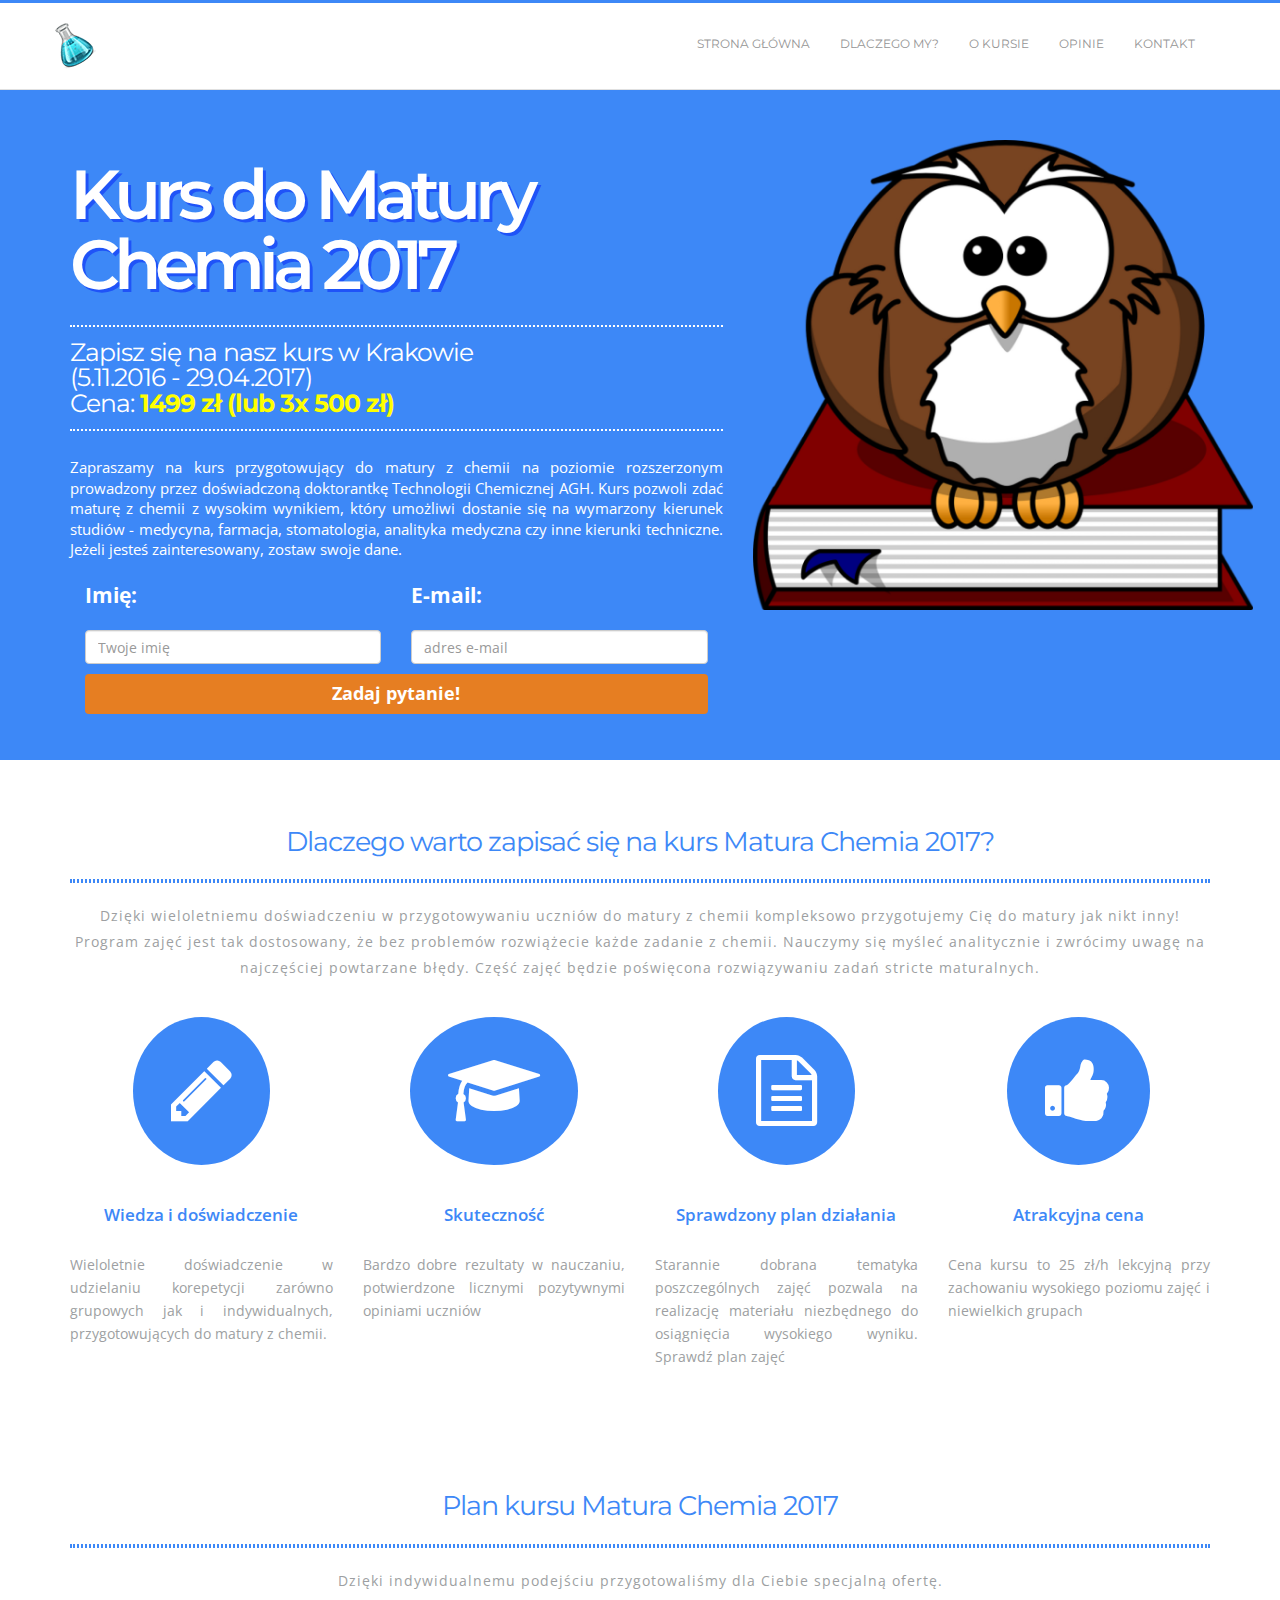
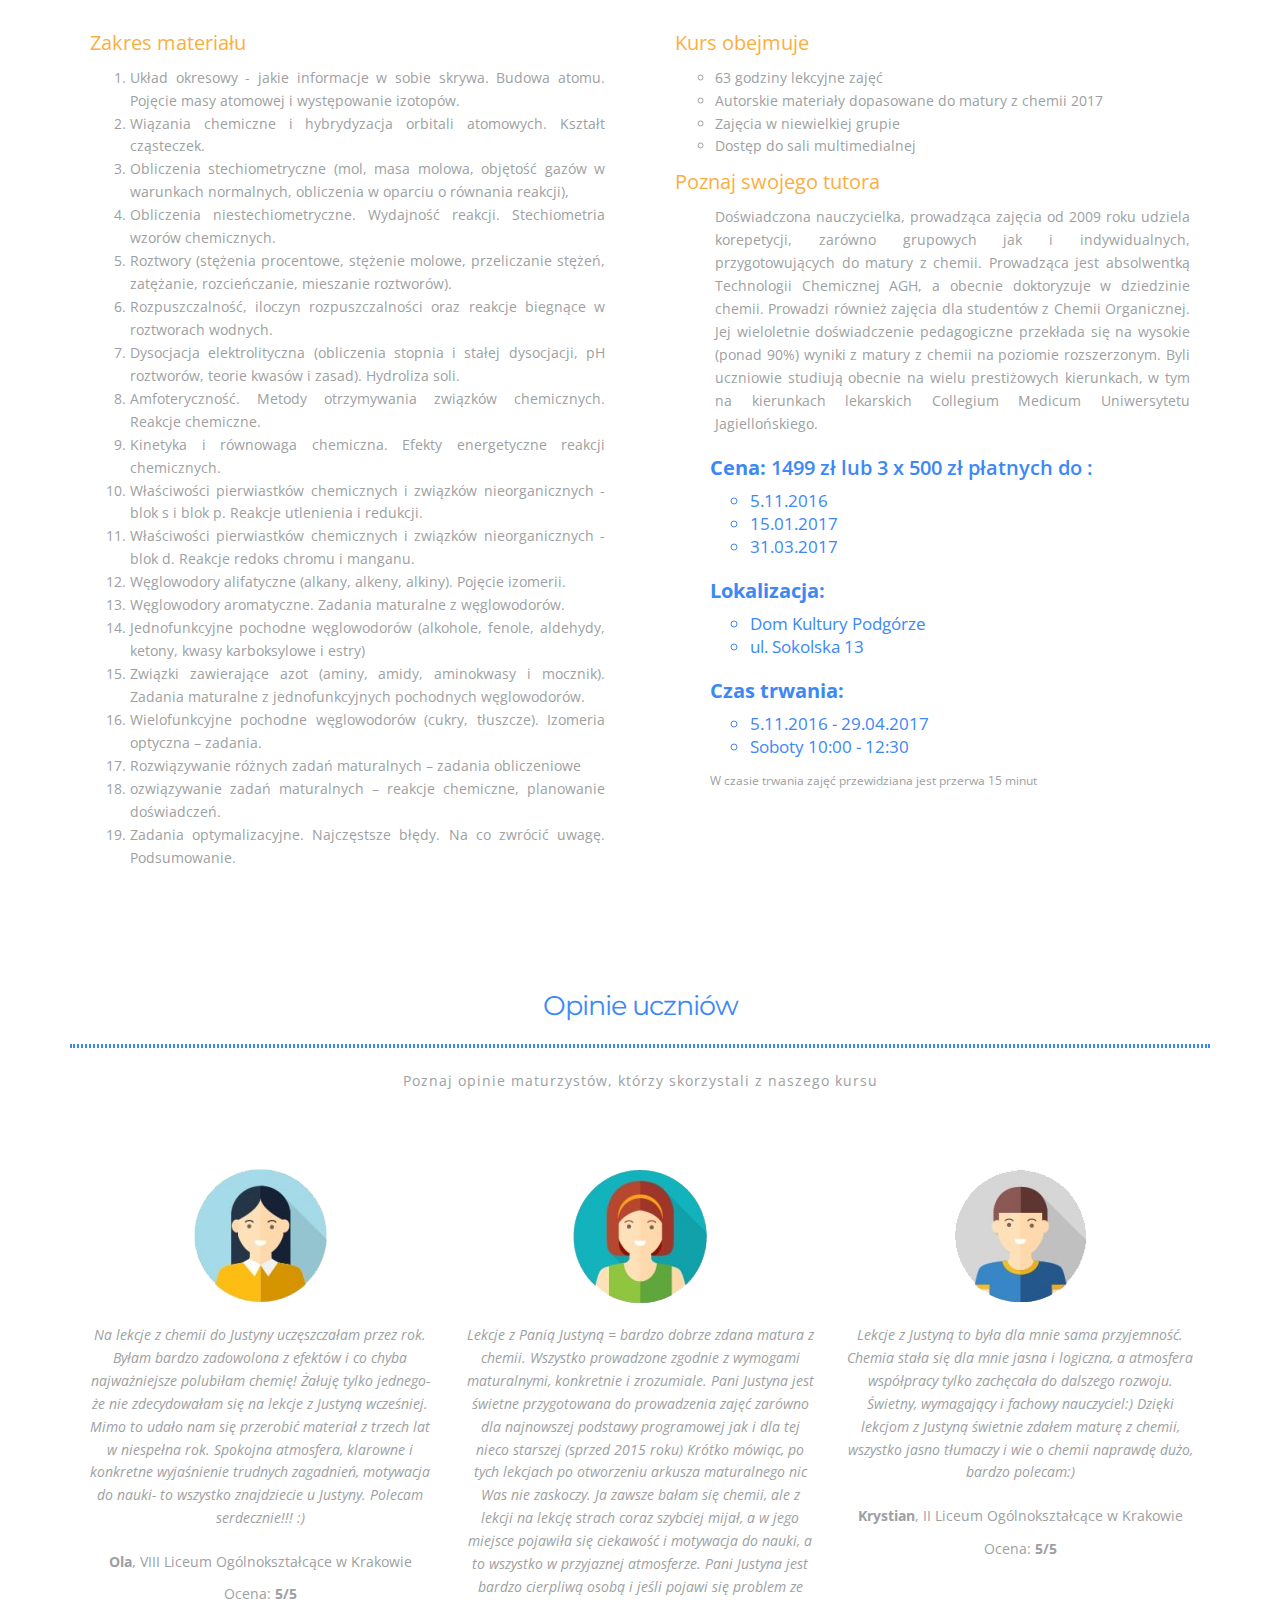
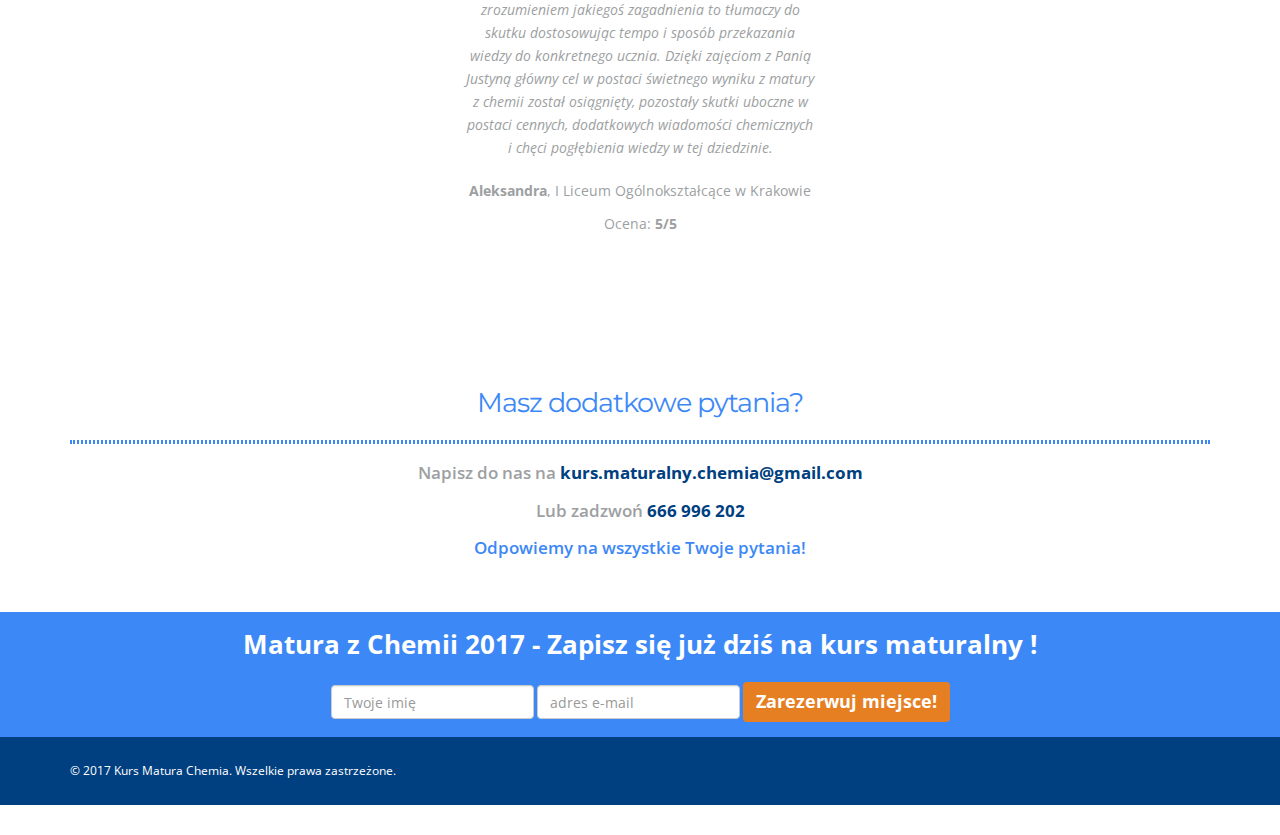
==== commit 15f99a32: "changed form and plan details" ====
--- a/index.html
+++ b/index.html
@@ -187,7 +187,7 @@
              <h2>Dzięki indywidualnemu podejściu przygotowaliśmy dla Ciebie specjalną ofertę.</h2>
            </div>
            <!-- end title -->
-            <div class="row norm-font plan">
+      <div class="row norm-font plan">
 				<div class="col-md-6">
 					<h4>Zakres materiału</h4>
 					<ol >
@@ -222,28 +222,33 @@
 					</ul>
 					<h4>Poznaj swojego tutora</h4>
 					<ul>Doświadczona nauczycielka, prowadząca zajęcia od 2009 roku udziela korepetycji, zarówno grupowych jak i indywidualnych, przygotowujących do matury z chemii. Prowadząca jest absolwentką Technologii Chemicznej AGH, a obecnie doktoryzuje w dziedzinie chemii. Prowadzi również zajęcia dla studentów z Chemii Organicznej. Jej wieloletnie doświadczenie pedagogiczne przekłada się na wysokie (ponad 90%) wyniki z matury z chemii na poziomie rozszerzonym. Byli uczniowie studiują obecnie na wielu prestiżowych kierunkach, w tym na kierunkach lekarskich Collegium Medicum Uniwersytetu Jagiellońskiego.</ul>
-						<h3><b>Lokalizacja:</b> 
-							<br/>
-							<br/>Dom Kultury Podgórze
-							<br/>ul. Sokolska 13</h3>
-						<h3><b>Czas trwania:</b>
-							<br/>
-							<br/> 5 listopada 2016 - 29 kwietnia 2017							
-							<br/>Soboty 10:00 - 12:30							
-						</h3>
+          <div  class="details">
+          <h3><b>Cena:</b> 1499 zł lub 3 x 500 zł płatnych do :  </h3>
+              <ul>
+              <li>5.11.2016</li>
+              <li> 15.01.2017</li>
+              <li> 31.03.2017</li>
+              </ul>
+          
+					<h3><b>Lokalizacja:</b> </h3>
+							<ul>
+							<li>Dom Kultury Podgórze</li>
+							<li>ul. Sokolska 13</li>
+         </ul>
+					<h3><b>Czas trwania:</b></h3>
+							<ul>
+							<li> 5.11.2016 -  29.04.2017 </li>							
+							<li> Soboty 10:00 - 12:30		</li>					
+						  </ul>
 						<small>W czasie trwania zajęć przewidziana jest przerwa 15 minut</small>
-						<h4><b>Cena:</b> 1499 zł lub w 3 ratach po 500 zł płatnych do : 
-							<br/> 5.11.2016
-							<br/> 15.01.2017
-							<br/> 31.03.2017
-						</h4>
+          
+					</div>
 				</div>
 			</div>
-
-    
-        </div>
+    </div>
     </section>
-    <!-- end Gallery -->
+
+  <!-- end Gallery -->
 	<!-- Information -->
 	<section id="opinie" class="generic info">
         <div class="container">
--- a/files/custom-style.css
+++ b/files/custom-style.css
@@ -93,4 +93,23 @@
 
 .plan h3 {
 	line-height: 1em;
-}+}
+
+.details h3{
+	line-height: 1.2em;
+	font-size: 1.4em;
+}
+
+.details ul{
+	font-size: 1.2em;
+	color: #3D88F7;
+}
+
+/*h3.details {
+	
+}
+
+ul.details {
+	font-size: 1.0em;
+}*/
+
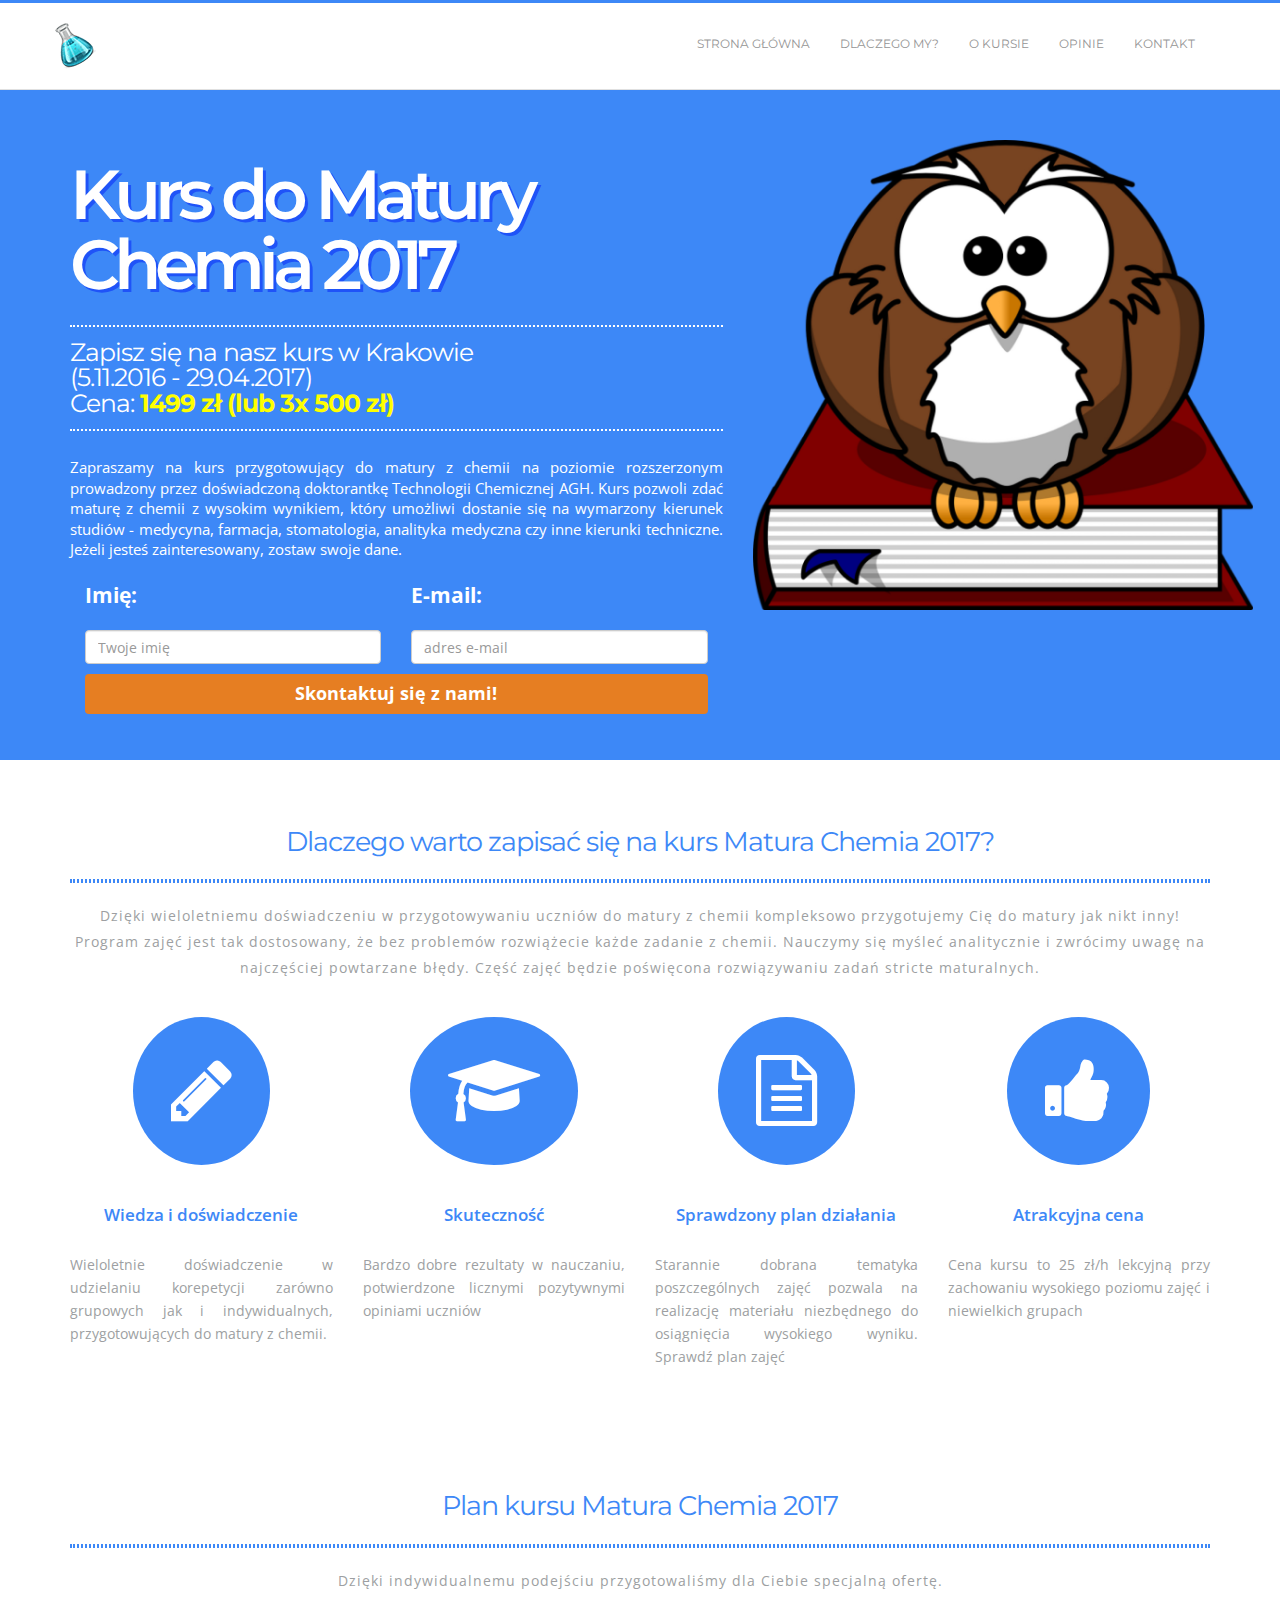
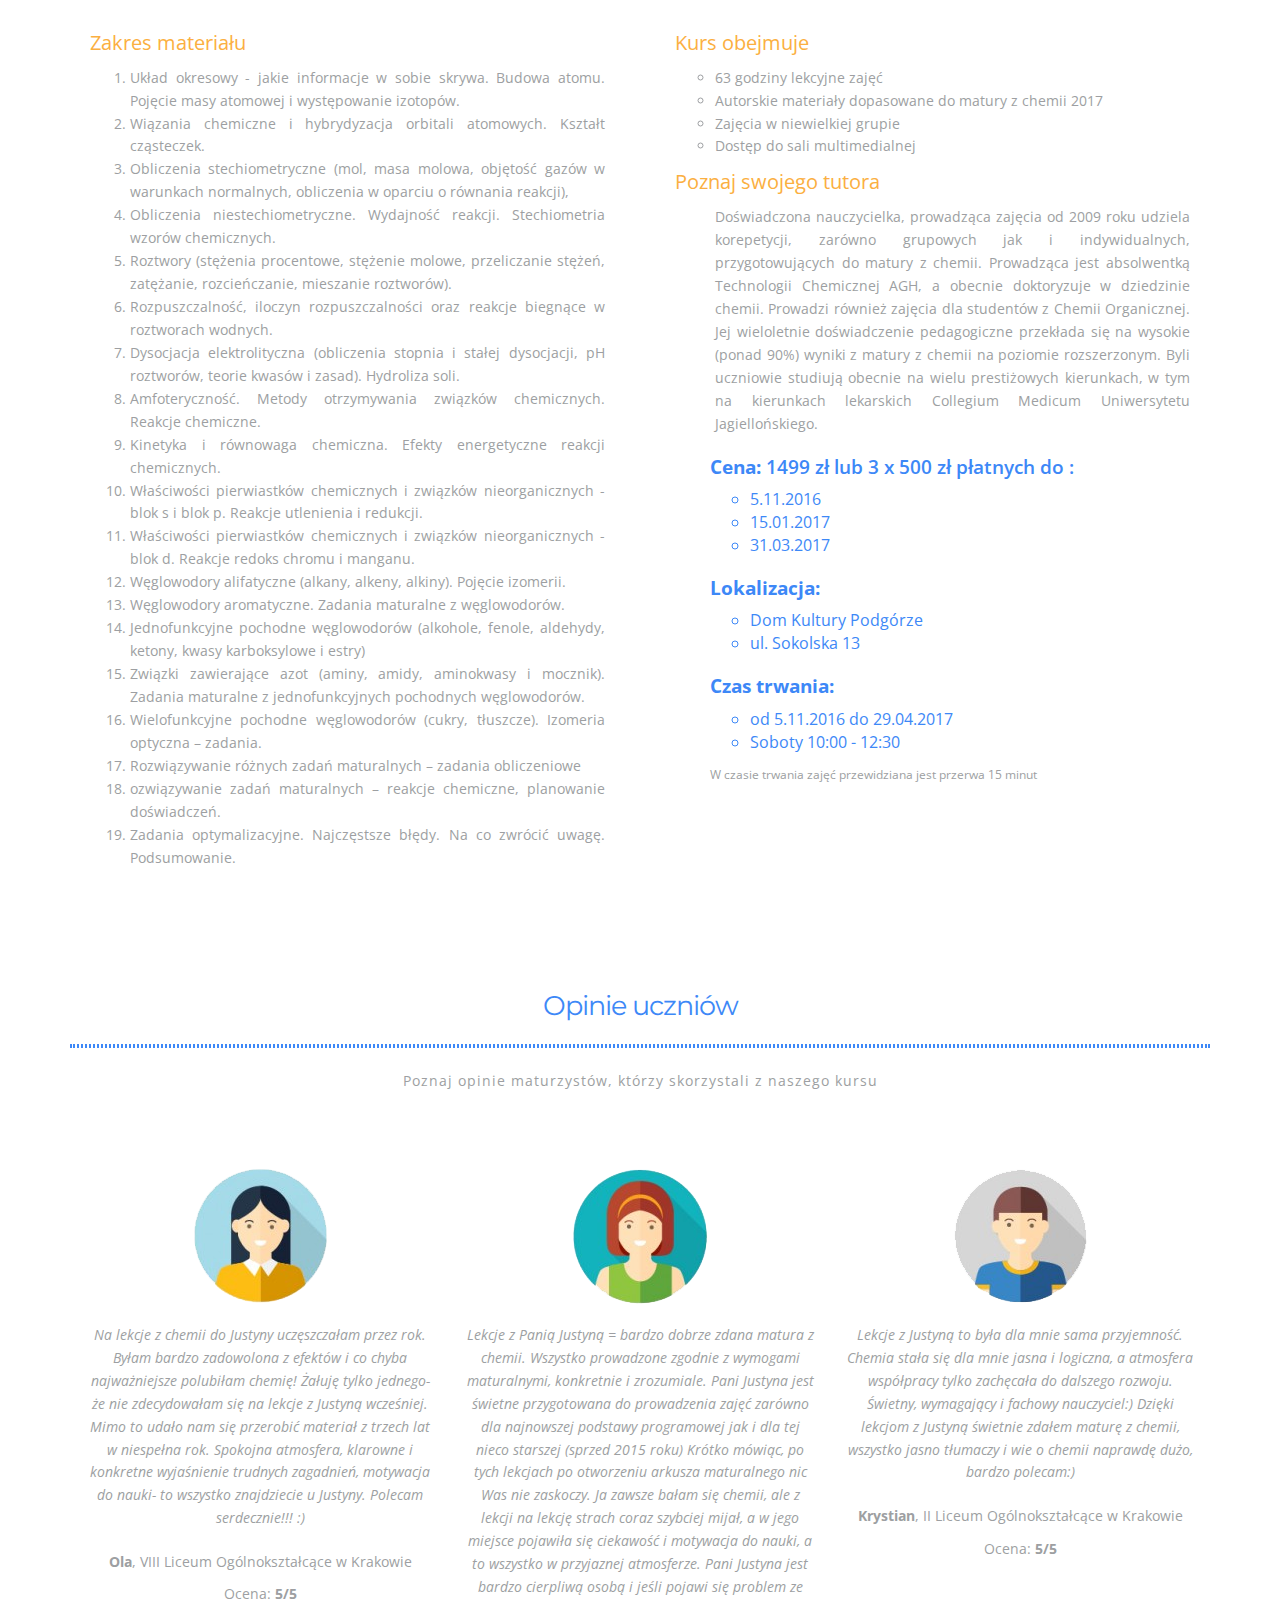
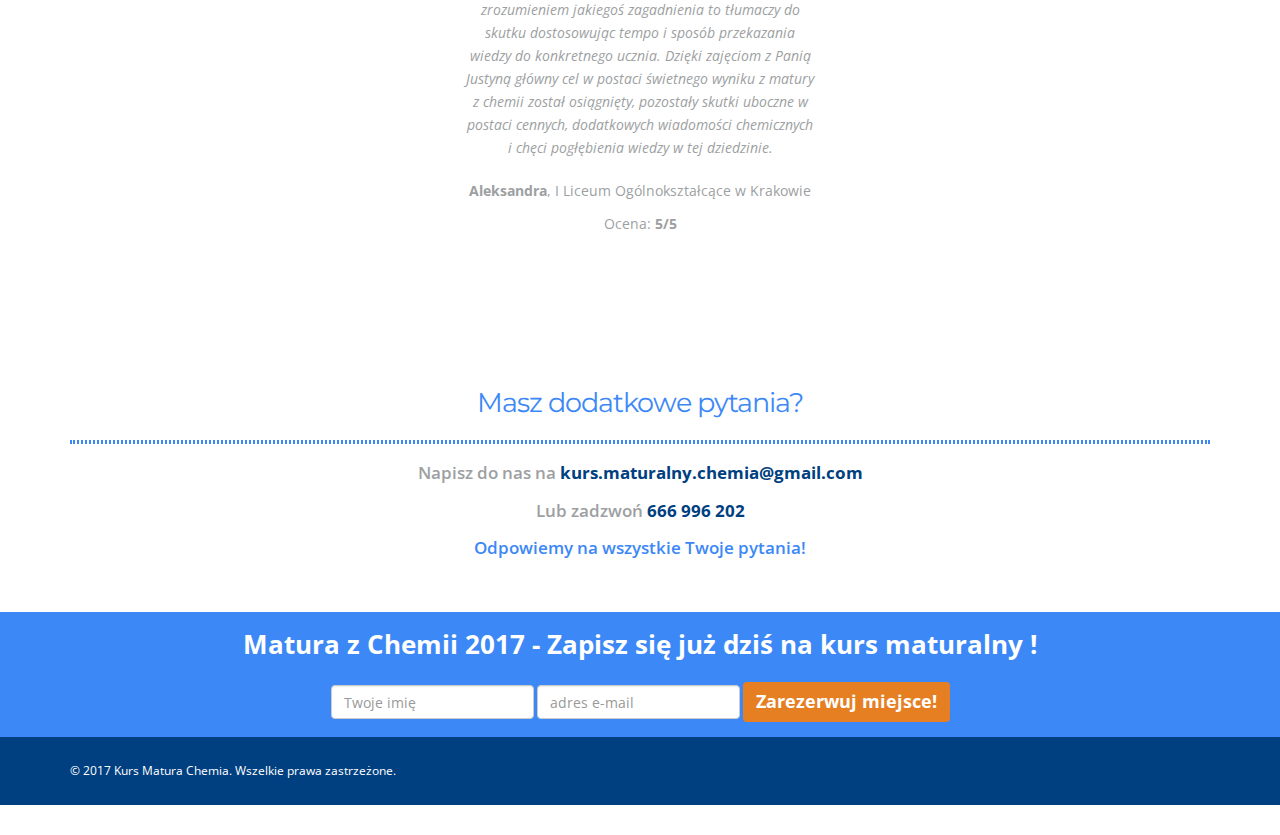
==== commit 7c40187e: "removed link to diploma" ====
--- a/index.html
+++ b/index.html
@@ -66,12 +66,11 @@
             </div>
             <div class="navbar-collapse collapse navbar-right">
             <ul class="nav navbar-nav">
-            <li><a href="http://diploma.coralixthemes.com/blue/#strona-glowna">Strona główna</a></li>
-            <li><a href="http://diploma.coralixthemes.com/blue/#dlaczego">Dlaczego my?</a></li>
-            <li><a href="http://diploma.coralixthemes.com/blue/#kurs">O Kursie</a></li>
-            <!-- <li><a href="http://diploma.coralixthemes.com/blue/#kadra">Kadra</a></li> -->
-            <li><a href="http://diploma.coralixthemes.com/blue/#opinie">Opinie</a></li>
-            <li><a href="http://diploma.coralixthemes.com/blue/#kontakt">Kontakt</a></li>
+            <li><a href="/#strona-glowna">Strona główna</a></li>
+            <li><a href="/#dlaczego">Dlaczego my?</a></li>
+            <li><a href="/#kurs">O Kursie</a></li>
+            <li><a href="/#opinie">Opinie</a></li>
+            <li><a href="/#kontakt">Kontakt</a></li>
             </ul>
             </div><!--/.nav-collapse -->
             </div>
@@ -107,7 +106,7 @@
 							<input id="Field2" name="Field2" type="email" spellcheck="false" value="" class="form-control" placeholder="adres e-mail">
 						  </div>
 						  <div class="form-group col-md-12">
-							<input id="saveForm" name="saveForm" class="btTxt submit btn-submit btn-warning btn-lg" type="submit" value="Zadaj pytanie!" />
+							<input id="saveForm" name="saveForm" class="btTxt submit btn-submit btn-warning btn-lg" type="submit" value="Skontaktuj się z nami!" />
 						  </div>
 					<li class="hide">
 						<label for="comment">Do Not Fill This Out</label>
@@ -237,7 +236,7 @@
          </ul>
 					<h3><b>Czas trwania:</b></h3>
 							<ul>
-							<li> 5.11.2016 -  29.04.2017 </li>							
+							<li> od 5.11.2016 do 29.04.2017 </li>							
 							<li> Soboty 10:00 - 12:30		</li>					
 						  </ul>
 						<small>W czasie trwania zajęć przewidziana jest przerwa 15 minut</small>
--- a/files/custom-style.css
+++ b/files/custom-style.css
@@ -97,11 +97,11 @@
 
 .details h3{
 	line-height: 1.2em;
-	font-size: 1.4em;
+	font-size: 1.3em;
 }
 
 .details ul{
-	font-size: 1.2em;
+	font-size: 1.1em;
 	color: #3D88F7;
 }
 
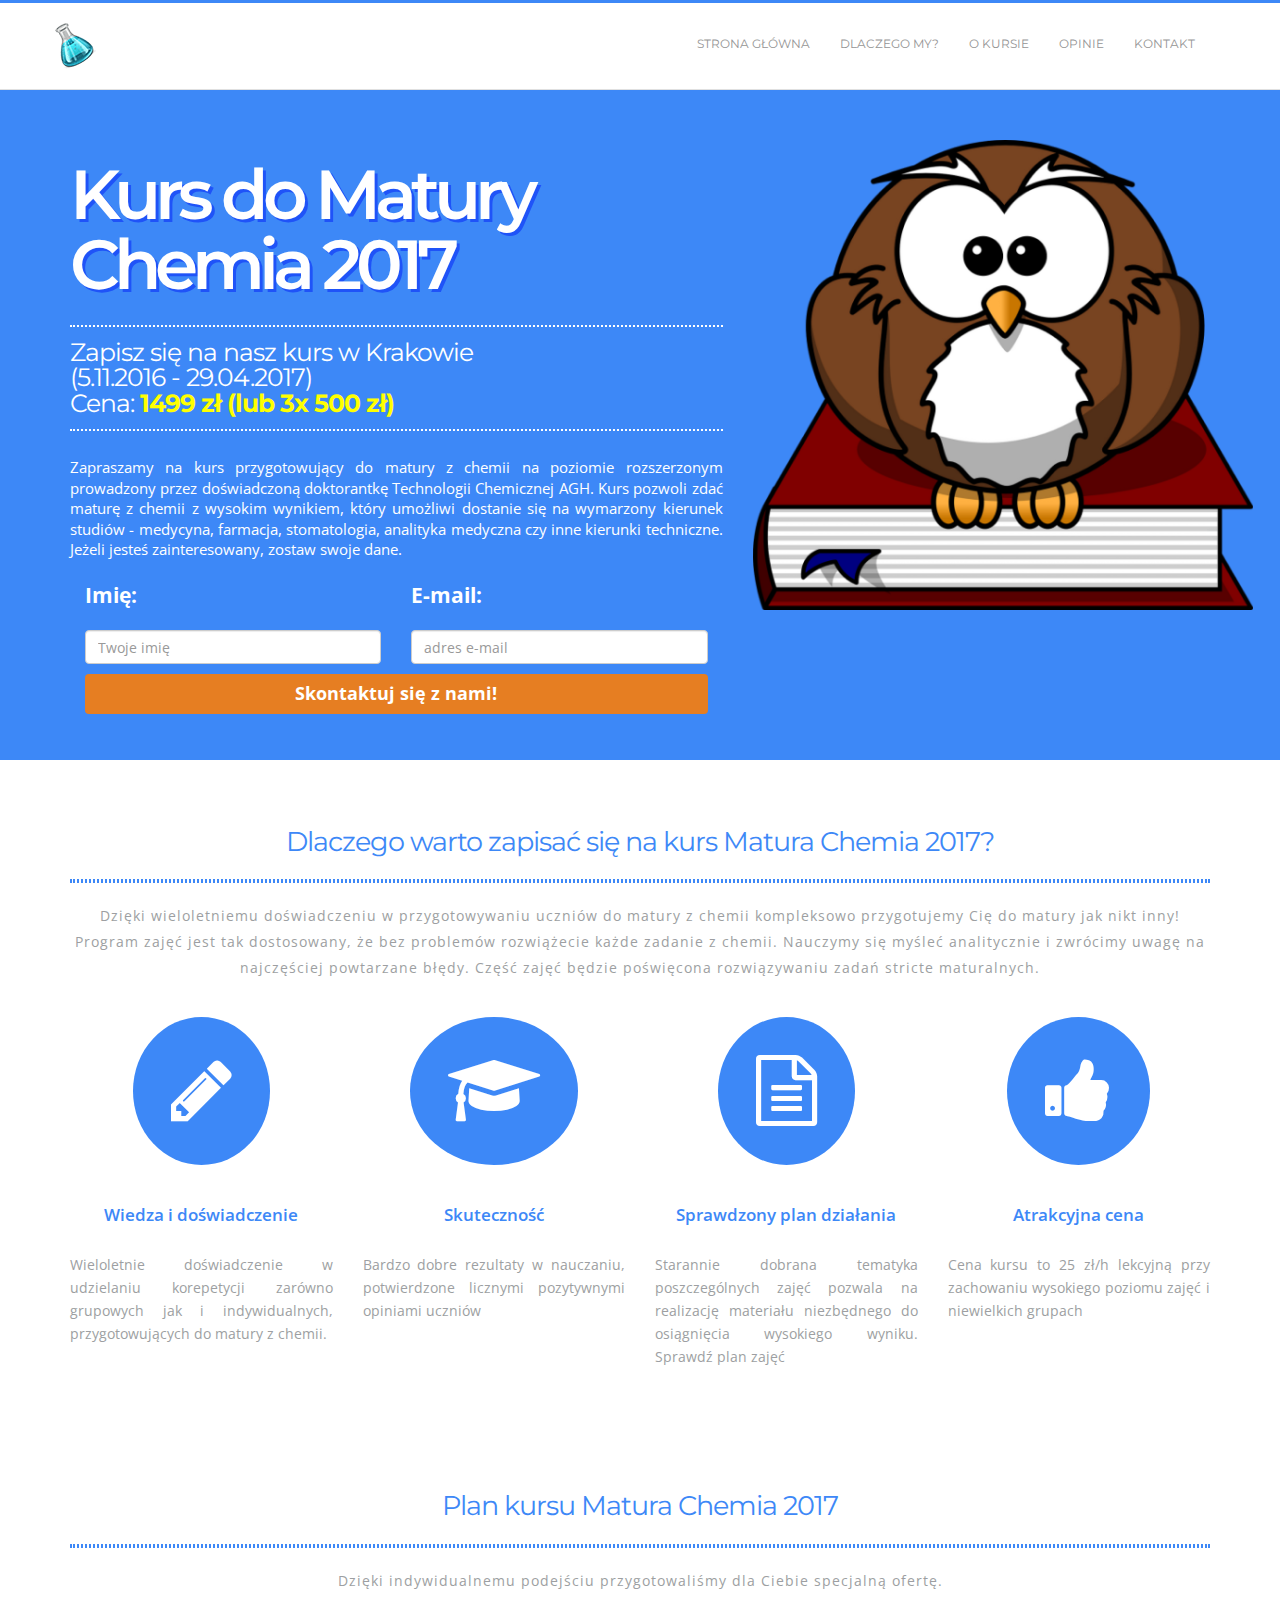
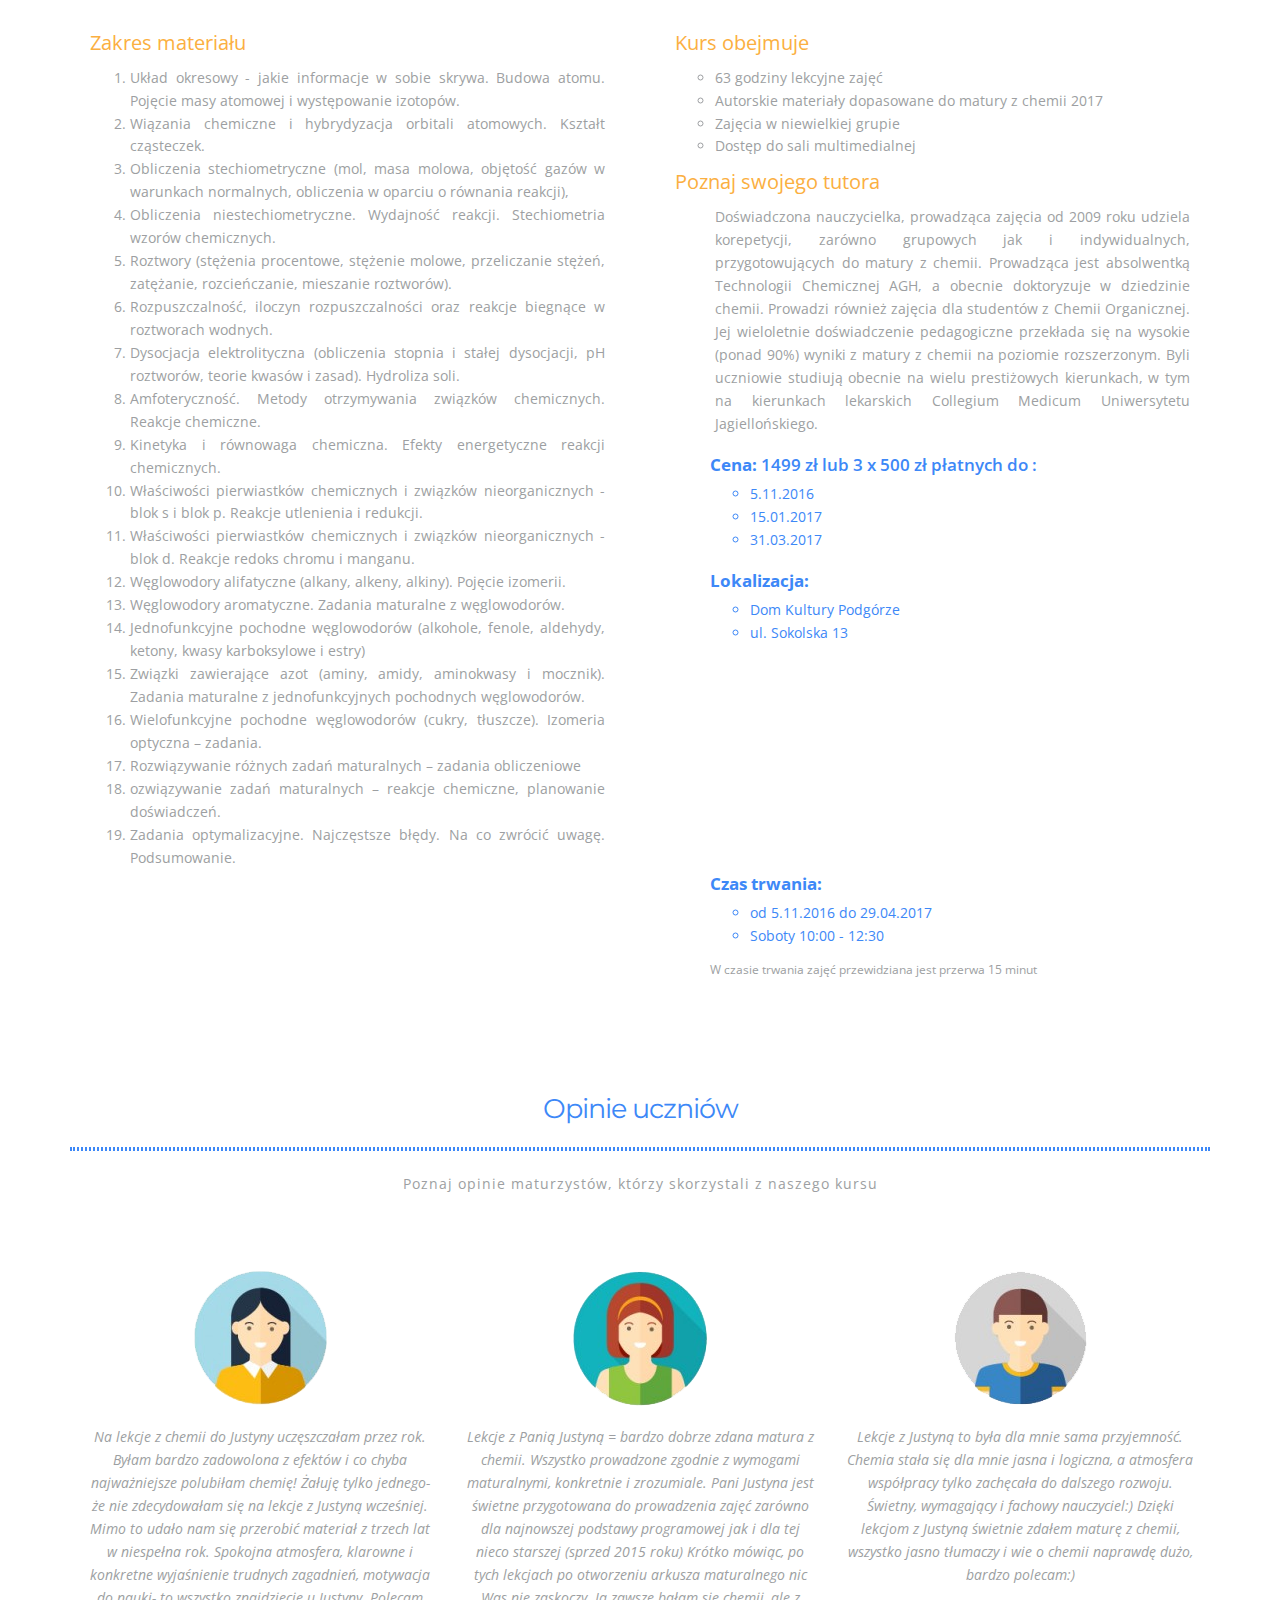
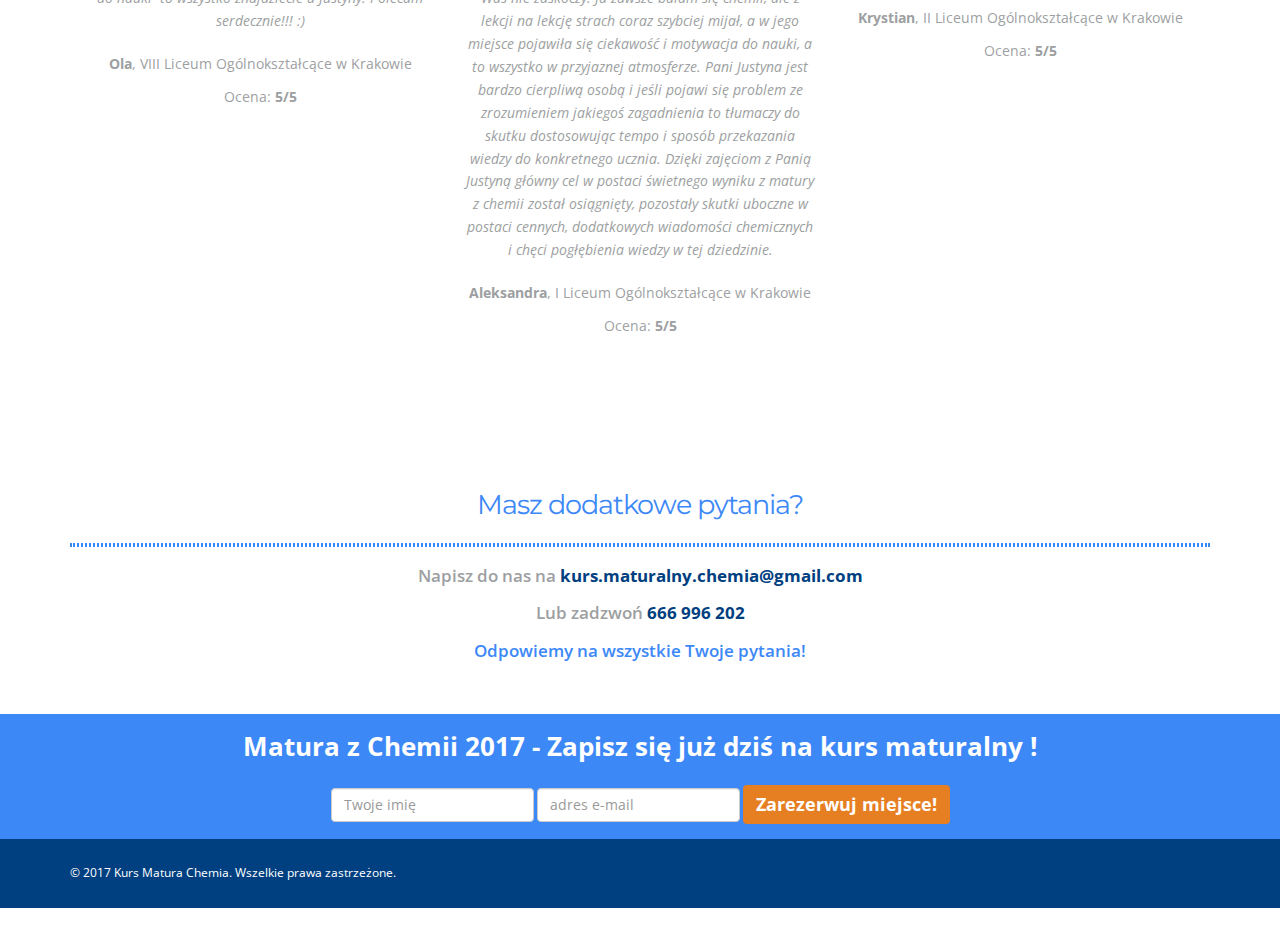
==== commit 4f7e029e: "added google maps" ====
--- a/index.html
+++ b/index.html
@@ -41,7 +41,32 @@
    <!--[if lt IE 9]>
    <script src="http://css3-mediaqueries-js.googlecode.com/svn/trunk/css3-mediaqueries.js"></script>
    <![endif]-->
-   <div class="fit-vids-style">­<style>               .fluid-width-video-wrapper {                 width: 100%;                              position: relative;                       padding: 0;                            }                                                                                   .fluid-width-video-wrapper iframe,        .fluid-width-video-wrapper object,        .fluid-width-video-wrapper embed {           position: absolute;                       top: 0;                                   left: 0;                                  width: 100%;                              height: 100%;                          }                                       </style></div><script src="files/modernizr.custom.js"></script>
+   <div class="fit-vids-style">­
+   <style>         
+         .fluid-width-video-wrapper {
+           width: 100%;
+           position: relative;
+           padding: 0;
+         } 
+         .fluid-width-video-wrapper iframe, .fluid-width-video-wrapper object, .fluid-width-video-wrapper embed {           position: absolute;
+           top: 0;
+           left: 0;
+           width: 100%;
+           height: 100%;        
+         }  
+         #gmap_canvas img{
+          max-width:none!important;
+          background:none!important
+         }                                    
+    </style>
+    </div>
+   <script src="files/modernizr.custom.js"></script>
+                      <!--GOOGLE MAP  -->
+ <script src='https://maps.googleapis.com/maps/api/js?v=3.exp'></script>
+ <script async defer
+      src="https://maps.googleapis.com/maps/api/js?key=AIzaSyCEDRL97hZPFwGOLyemyEw6viN1kl4DXNo&callback=init_map">
+  </script>
+
 	<link href="files/custom-style.css" rel="stylesheet" media="screen">
   </head>
 
@@ -94,25 +119,23 @@
 						<br/>(5.11.2016 - 29.04.2017)
 						<br/>Cena: <b style="color: yellow">1499 zł (lub 3x 500 zł)</b>
 					</h2>
-					<p style="text-align: justify;">Zapraszamy na kurs przygotowujący do matury z chemii na poziomie rozszerzonym prowadzony przez doświadczoną doktorantkę Technologii Chemicznej AGH. Kurs pozwoli zdać maturę z chemii z wysokim wynikiem, który umożliwi dostanie się na wymarzony kierunek studiów - medycyna, farmacja, stomatologia, analityka medyczna czy inne kierunki techniczne. Jeżeli jesteś zainteresowany, zostaw swoje dane.</p>
-					
-					<form id="form2" name="form2" class="form-inline wufoo topLabel page" accept-charset="UTF-8" autocomplete="off" enctype="multipart/form-data" method="post" novalidate action="https://maturachemia.wufoo.com/forms/mdgoh0p1f124l9/#public">
+					<p style="text-align: justify;">Zapraszamy na kurs przygotowujący do matury z chemii na poziomie rozszerzonym prowadzony przez doświadczoną doktorantkę Technologii Chemicznej AGH. Kurs pozwoli zdać maturę z chemii z wysokim wynikiem, który umożliwi dostanie się na wymarzony kierunek studiów - medycyna, farmacja, stomatologia, analityka medyczna czy inne kierunki techniczne. Jeżeli jesteś zainteresowany, zostaw swoje dane.</p>					
+
+
+					<form id="form2" name="form2" class="form-inline topLabel page" accept-charset="UTF-8" autocomplete="off" enctype="multipart/form-data" method="post" action="https://formspree.io/kurs.maturalny.chemia@gmail.com">
 						  <div class="form-grou col-md-6">
 							<label for="Field1">Imię:</label>
-							<input id="Field1" name="Field1" type="text" value=""type="text" class="form-control"  placeholder="Twoje imię">
+							<input id="Field1" name="Dane" type="text" value=""type="text" class="form-control"  placeholder="Twoje imię">
 						  </div>
 						  <div class="form-group col-md-6">
 							<label for="Field2">E-mail:</label>
-							<input id="Field2" name="Field2" type="email" spellcheck="false" value="" class="form-control" placeholder="adres e-mail">
+							<input id="Field2" name="_replyto" type="email" spellcheck="false" value="" class="form-control" placeholder="adres e-mail">
 						  </div>
 						  <div class="form-group col-md-12">
 							<input id="saveForm" name="saveForm" class="btTxt submit btn-submit btn-warning btn-lg" type="submit" value="Skontaktuj się z nami!" />
-						  </div>
-					<li class="hide">
-						<label for="comment">Do Not Fill This Out</label>
-						<textarea name="comment" id="comment" rows="1" cols="1"></textarea>
-						<input type="hidden" id="idstamp" name="idstamp" value="Gd7mQC8TKlZE7o8w/B6OjE0lJldpnR22AyZWsLkdSlg=" />
-						</li>
+              <input type="hidden" name="_next" value="http://www.maturachemia.pl/thanks.html"/>
+              <input type="hidden" name="_subject" value="Kurs Matura Chemia" />
+						  </div>					
 					</form>
 					<br>
 
@@ -228,12 +251,18 @@
               <li> 15.01.2017</li>
               <li> 31.03.2017</li>
               </ul>
-          
 					<h3><b>Lokalizacja:</b> </h3>
 							<ul>
 							<li>Dom Kultury Podgórze</li>
-							<li>ul. Sokolska 13</li>
+							<li>ul. Sokolska 13</li>        
+   
          </ul>
+        <div style='overflow:hidden;height:200px;width:350px;'>
+          <div id='gmap_canvas' style='height:200px;width:350px;'></div>
+        </div>
+
+
+
 					<h3><b>Czas trwania:</b></h3>
 							<ul>
 							<li> od 5.11.2016 do 29.04.2017 </li>							
@@ -320,23 +349,19 @@
 					<h1>Matura z Chemii 2017 - Zapisz się już dziś na kurs maturalny !</h1>
 				</div>
 				<div class="col-md-12">
-					<form id="form2" name="form2" class="form-inline wufoo topLabel page" accept-charset="UTF-8" autocomplete="off" enctype="multipart/form-data" method="post" novalidate action="https://maturachemia.wufoo.com/forms/mdgoh0p1f124l9/#public">
+					<form id="form2" name="form2" class="form-inline topLabel page" accept-charset="UTF-8" autocomplete="off" enctype="multipart/form-data" method="post" action="https://formspree.io/kurs.maturalny.chemia@gmail.com">
 							  <div class="form-group">
 								
-								<input id="Field1" name="Field1" type="text" value=""type="text" class="form-control" id="exampleInputName2" placeholder="Twoje imię ">
+								<input id="Field1" name="name" type="text" value=""type="text" class="form-control" id="exampleInputName2" placeholder="Twoje imię ">
 							  </div>
 							  <div class="form-group">
 								
-								<input id="Field2" name="Field2" type="email" spellcheck="false" value="" class="form-control" placeholder="adres e-mail">
+								<input id="Field2" name="_replyto" type="email" spellcheck="false" value="" class="form-control" placeholder="adres e-mail">
 							  </div>
 							  <div class="form-group">
 								<input id="saveForm" name="saveForm" class="btTxt submit btn-submit btn-warning btn-lg" type="submit" value="Zarezerwuj miejsce!" />
-							  </div>
-						<li class="hide">
-							<label for="comment">Do Not Fill This Out</label>
-							<textarea name="comment" id="comment" rows="1" cols="1"></textarea>
-							<input type="hidden" id="idstamp" name="idstamp" value="Gd7mQC8TKlZE7o8w/B6OjE0lJldpnR22AyZWsLkdSlg=" />
-							</li>
+                <input type="hidden" name="_next" value="http://www.maturachemia.pl/thanks.html"/>
+							  </div>				
 					</form>
 				</div> 
 			</div>
@@ -415,9 +440,35 @@
 
     <!-- Custom script -->
     <script src="files/script.js"></script>
-	<script src="files/wufoo.js"></script>
-    
-
+    
+
+    <!-- Google Map -->
+    <script type='text/javascript'>function init_map(){
+        var myOptions = {
+          zoom:13,
+          center:new google.maps.LatLng(50.0444109,19.945522900000014),
+          mapTypeControl: false
+        };
+        map = new google.maps.Map(document.getElementById('gmap_canvas'), myOptions);
+        marker = new google.maps.Marker({
+          map: map,position: new google.maps.LatLng(50.0444109,19.945522900000014),
+          title: "Kurs Matura Chemia"
+        });  
+      } 
+      google.maps.event.addDomListener(window, 'load', init_map);
+    </script>   
+
+    <!-- Google Analytics -->
+    <script>
+  (function(i,s,o,g,r,a,m){i['GoogleAnalyticsObject']=r;i[r]=i[r]||function(){
+  (i[r].q=i[r].q||[]).push(arguments)},i[r].l=1*new Date();a=s.createElement(o),
+  m=s.getElementsByTagName(o)[0];a.async=1;a.src=g;m.parentNode.insertBefore(a,m)
+  })(window,document,'script','https://www.google-analytics.com/analytics.js','ga');
+
+  ga('create', 'UA-83293137-1', 'auto');
+  ga('send', 'pageview');
+
+</script>
   <!-- ======================= End JQuery libs ======================= -->
 
 
--- a/files/custom-style.css
+++ b/files/custom-style.css
@@ -96,20 +96,11 @@
 }
 
 .details h3{
-	line-height: 1.2em;
-	font-size: 1.3em;
+	line-height: 1em;
+	font-size: 1.2em;
 }
 
 .details ul{
-	font-size: 1.1em;
+	font-size: 1em;
 	color: #3D88F7;
-}
-
-/*h3.details {
-	
-}
-
-ul.details {
-	font-size: 1.0em;
-}*/
-
+}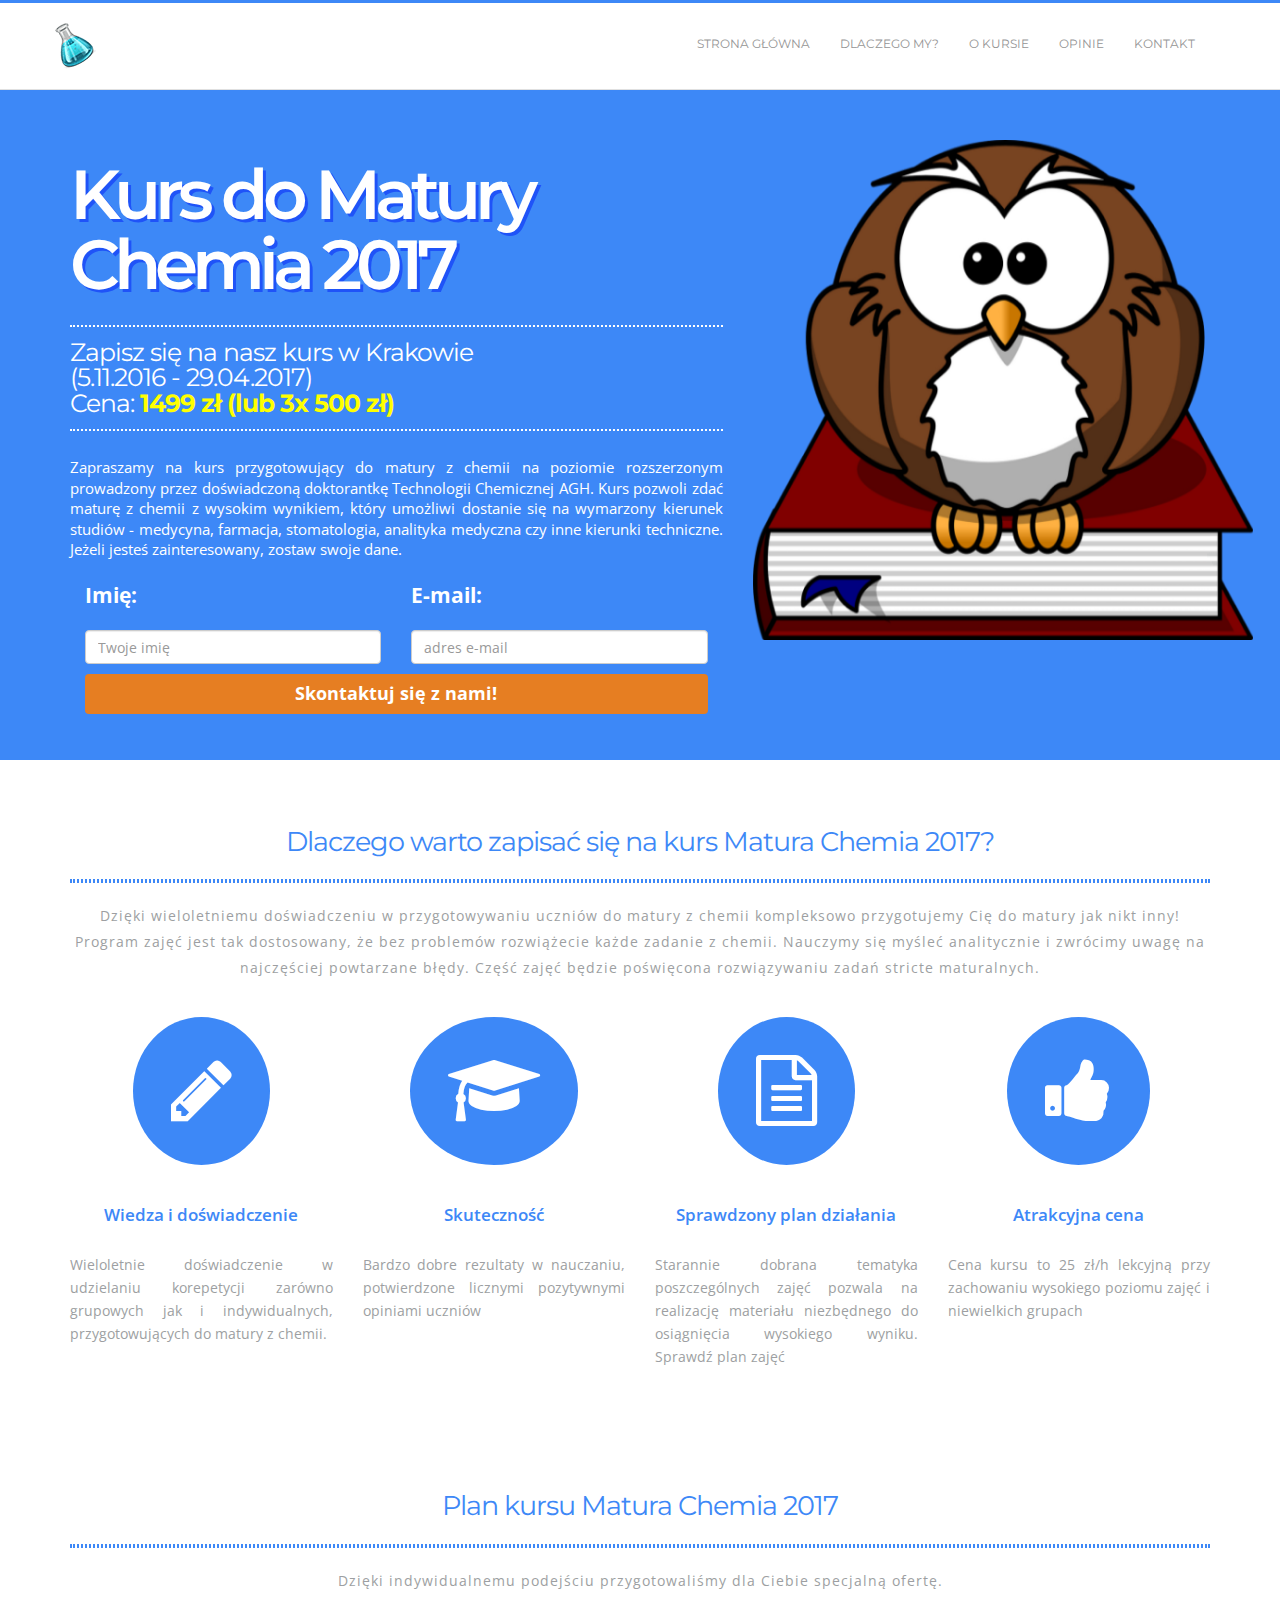
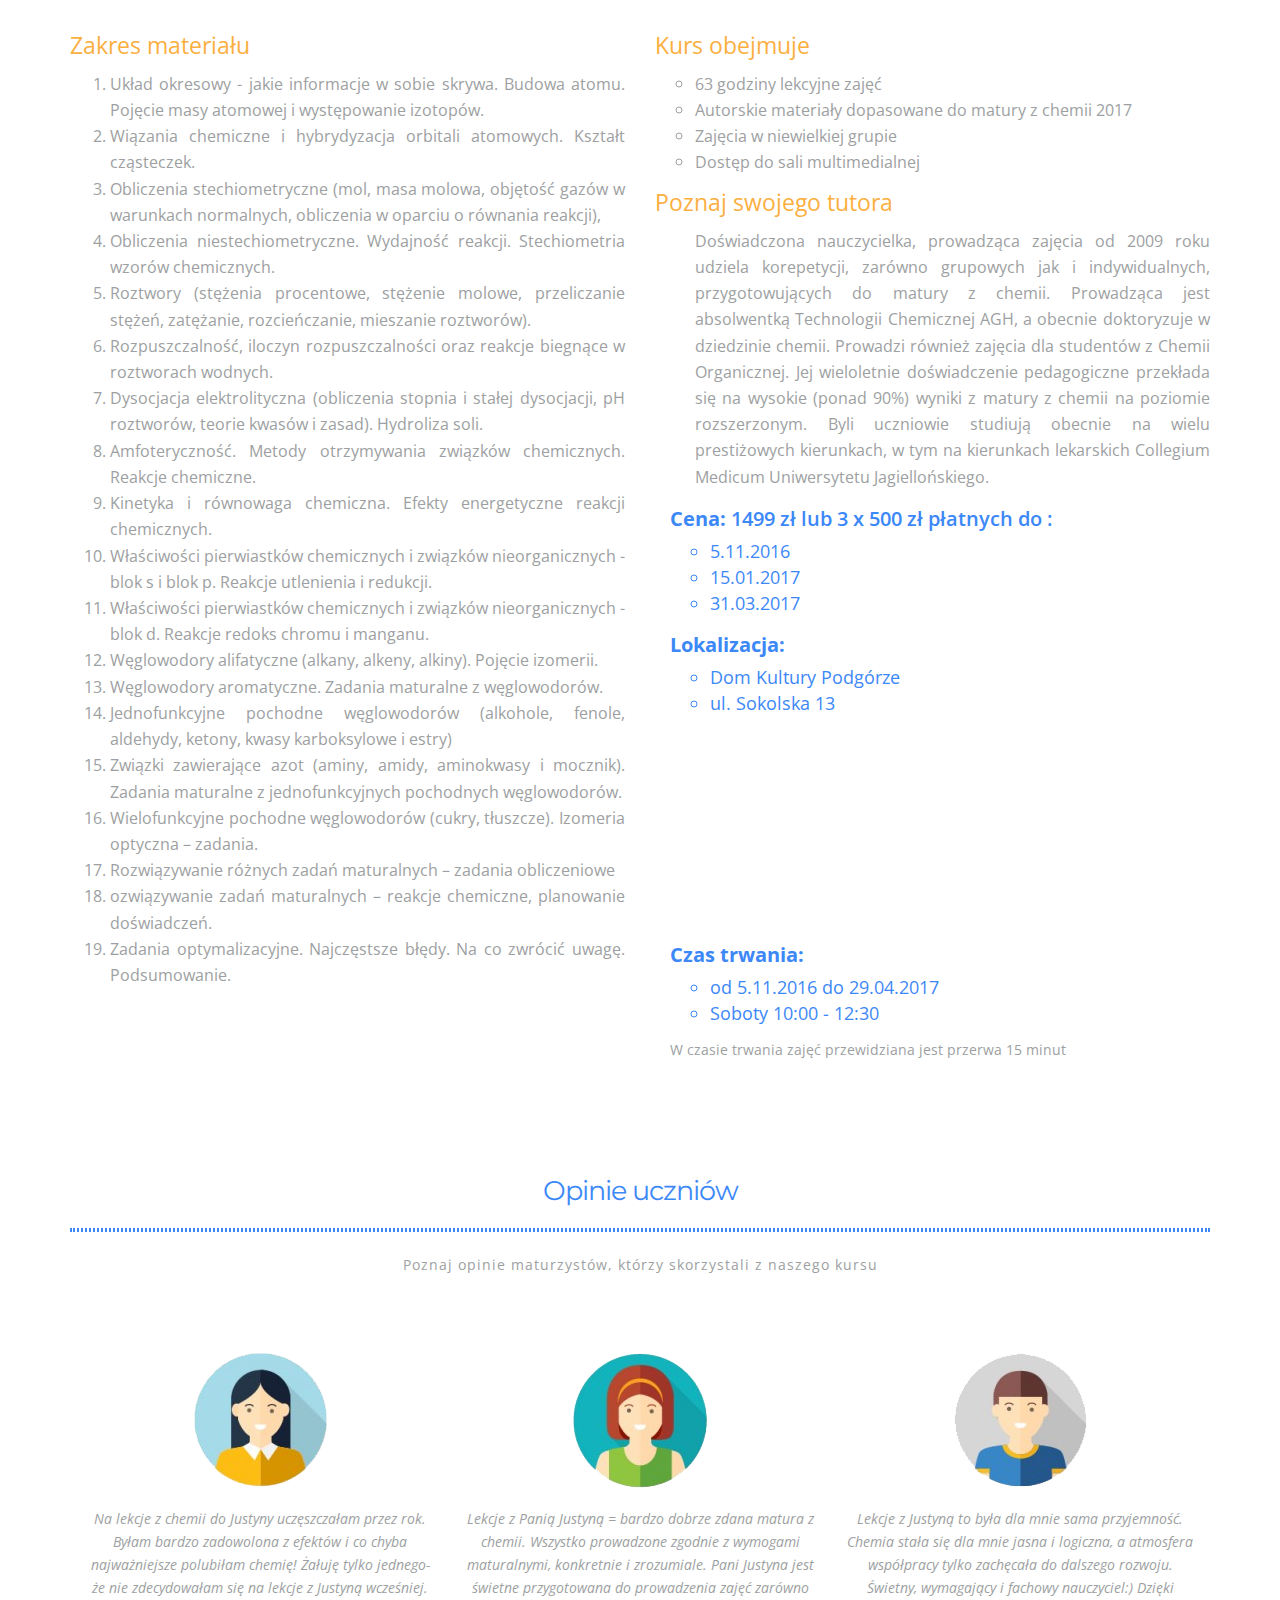
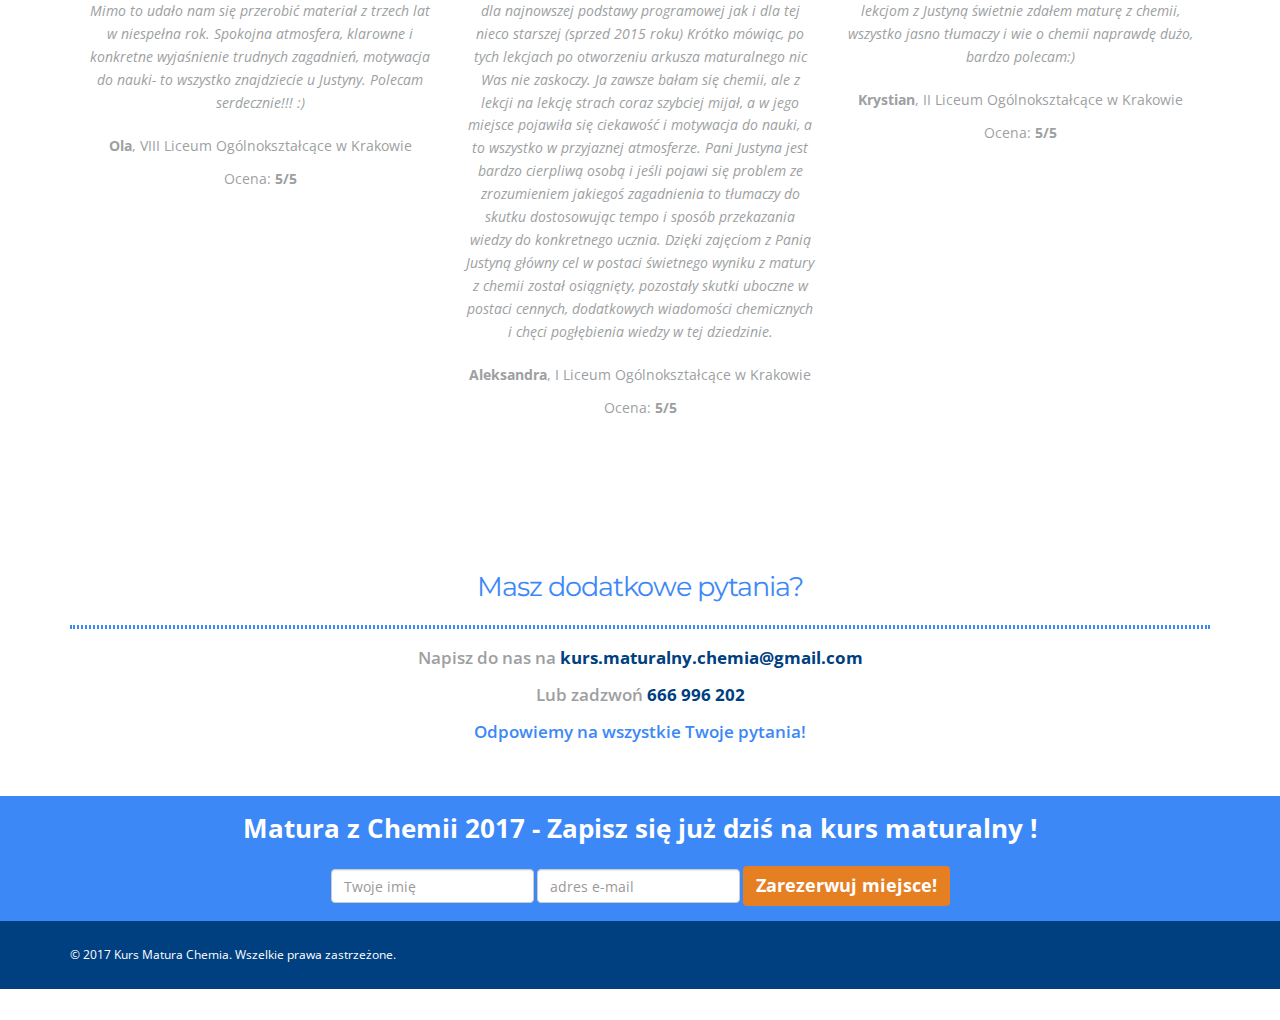
==== commit c99785e3: "fixed responsines" ====
--- a/index.html
+++ b/index.html
@@ -48,7 +48,8 @@
            position: relative;
            padding: 0;
          } 
-         .fluid-width-video-wrapper iframe, .fluid-width-video-wrapper object, .fluid-width-video-wrapper embed {           position: absolute;
+         .fluid-width-video-wrapper iframe, .fluid-width-video-wrapper object, .fluid-width-video-wrapper embed {  
+           position: absolute;
            top: 0;
            left: 0;
            width: 100%;
@@ -56,7 +57,7 @@
          }  
          #gmap_canvas img{
           max-width:none!important;
-          background:none!important
+          background:none!important;          
          }                                    
     </style>
     </div>
@@ -141,7 +142,11 @@
 
 				</div>
 				<div class="col-md-5">
-					<img src="images/big-image-owl.png" alt="image" class="figure">
+          <picture>
+             <source srcset="images/big-image-owl.png" media="(max-width: 500px)">
+             <source srcset="images/big-image-owl@2x.png">
+             <img src="images/big-image-owl@2x.png" data-rjs="2" alt="image" class="figure">
+          </picture>					
 				</div>
 			</div>   
 		</div>
@@ -257,8 +262,8 @@
 							<li>ul. Sokolska 13</li>        
    
          </ul>
-        <div style='overflow:hidden;height:200px;width:350px;'>
-          <div id='gmap_canvas' style='height:200px;width:350px;'></div>
+        <div style='overflow:hidden;height:200px;width:280px;'>
+          <div id='gmap_canvas' style='height:200px;width:280px'></div>
         </div>
 
 
--- a/files/custom-style.css
+++ b/files/custom-style.css
@@ -3,7 +3,7 @@
 }
 
 .norm-font div {
-	padding: 0px 35px;
+	padding: 0px 15px;
 }
 
 ul {
@@ -94,13 +94,15 @@
 .plan h3 {
 	line-height: 1em;
 }
-
+.plan.norm-font{
+	font-size: 1.6em;
+}
 .details h3{
-	line-height: 1em;
+	line-height: 0.9em;
 	font-size: 1.2em;
 }
 
 .details ul{
-	font-size: 1em;
+	font-size: 1.1em;	
 	color: #3D88F7;
 }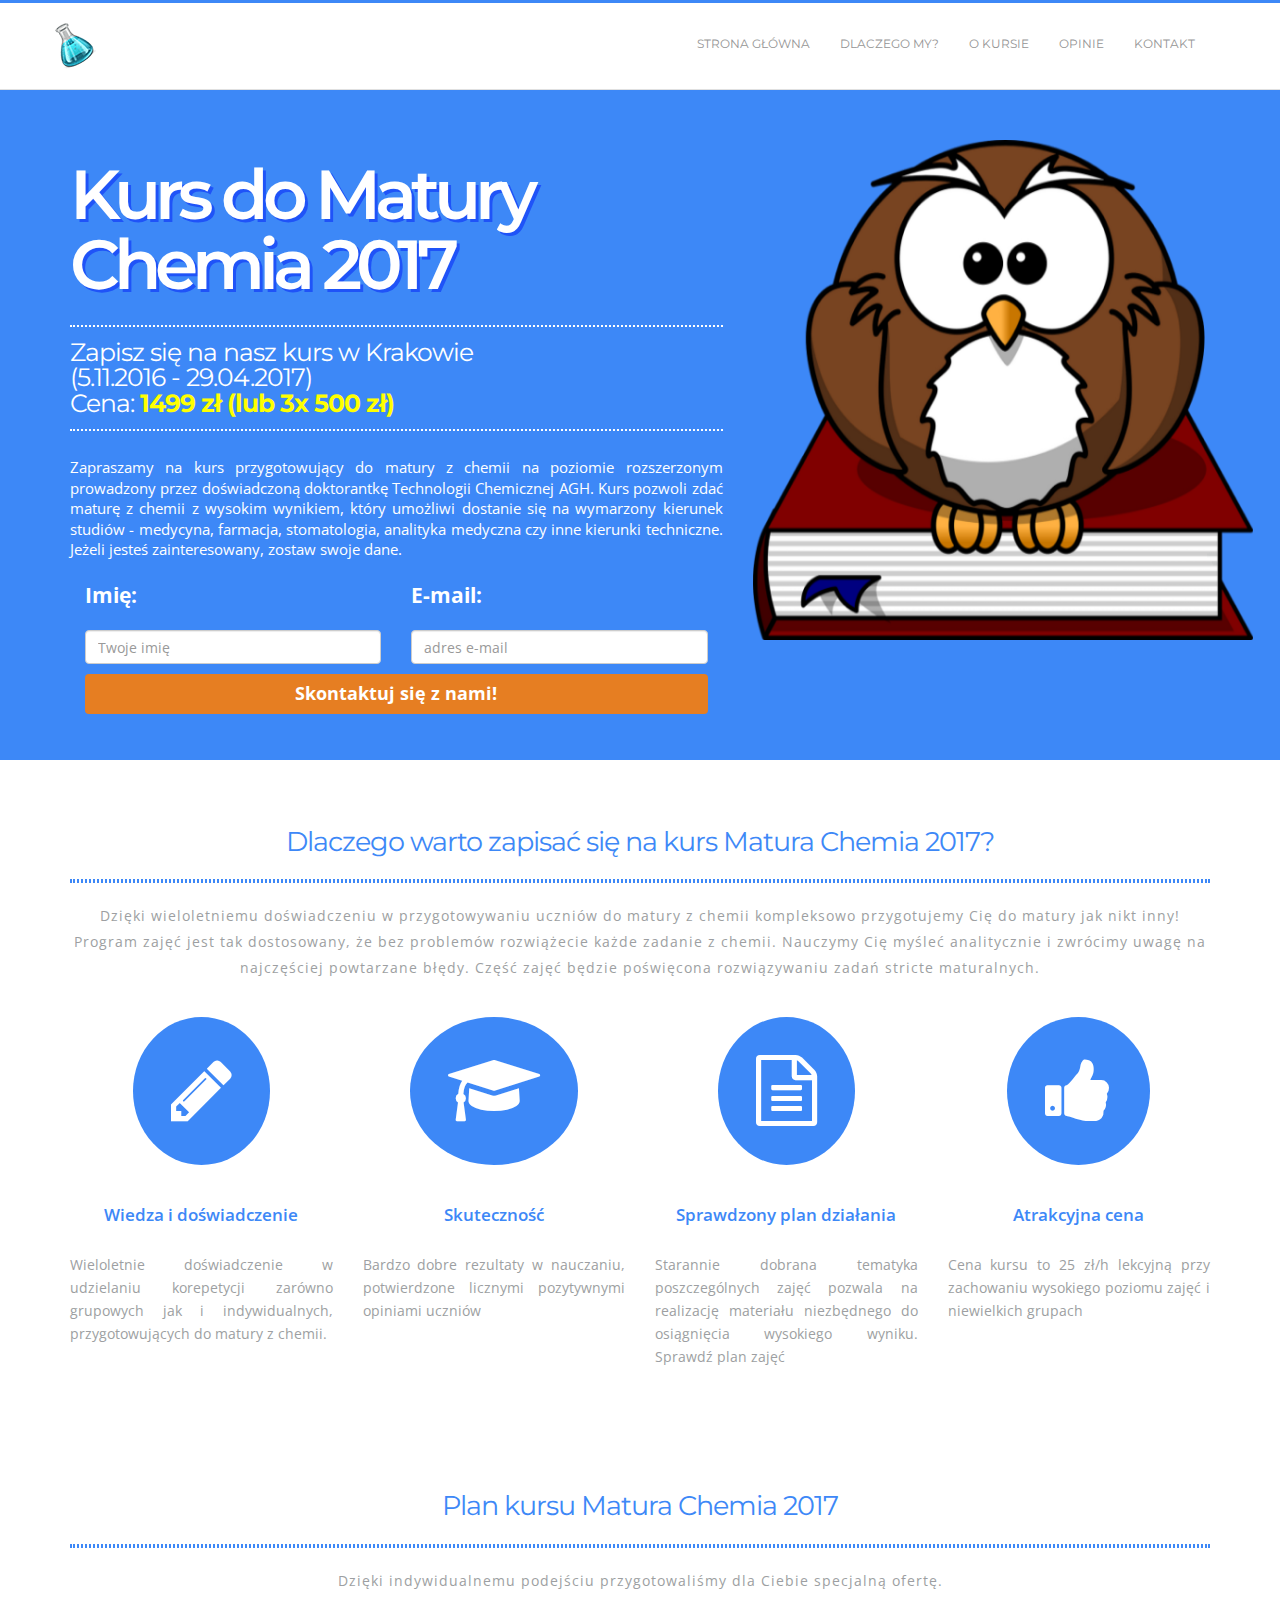
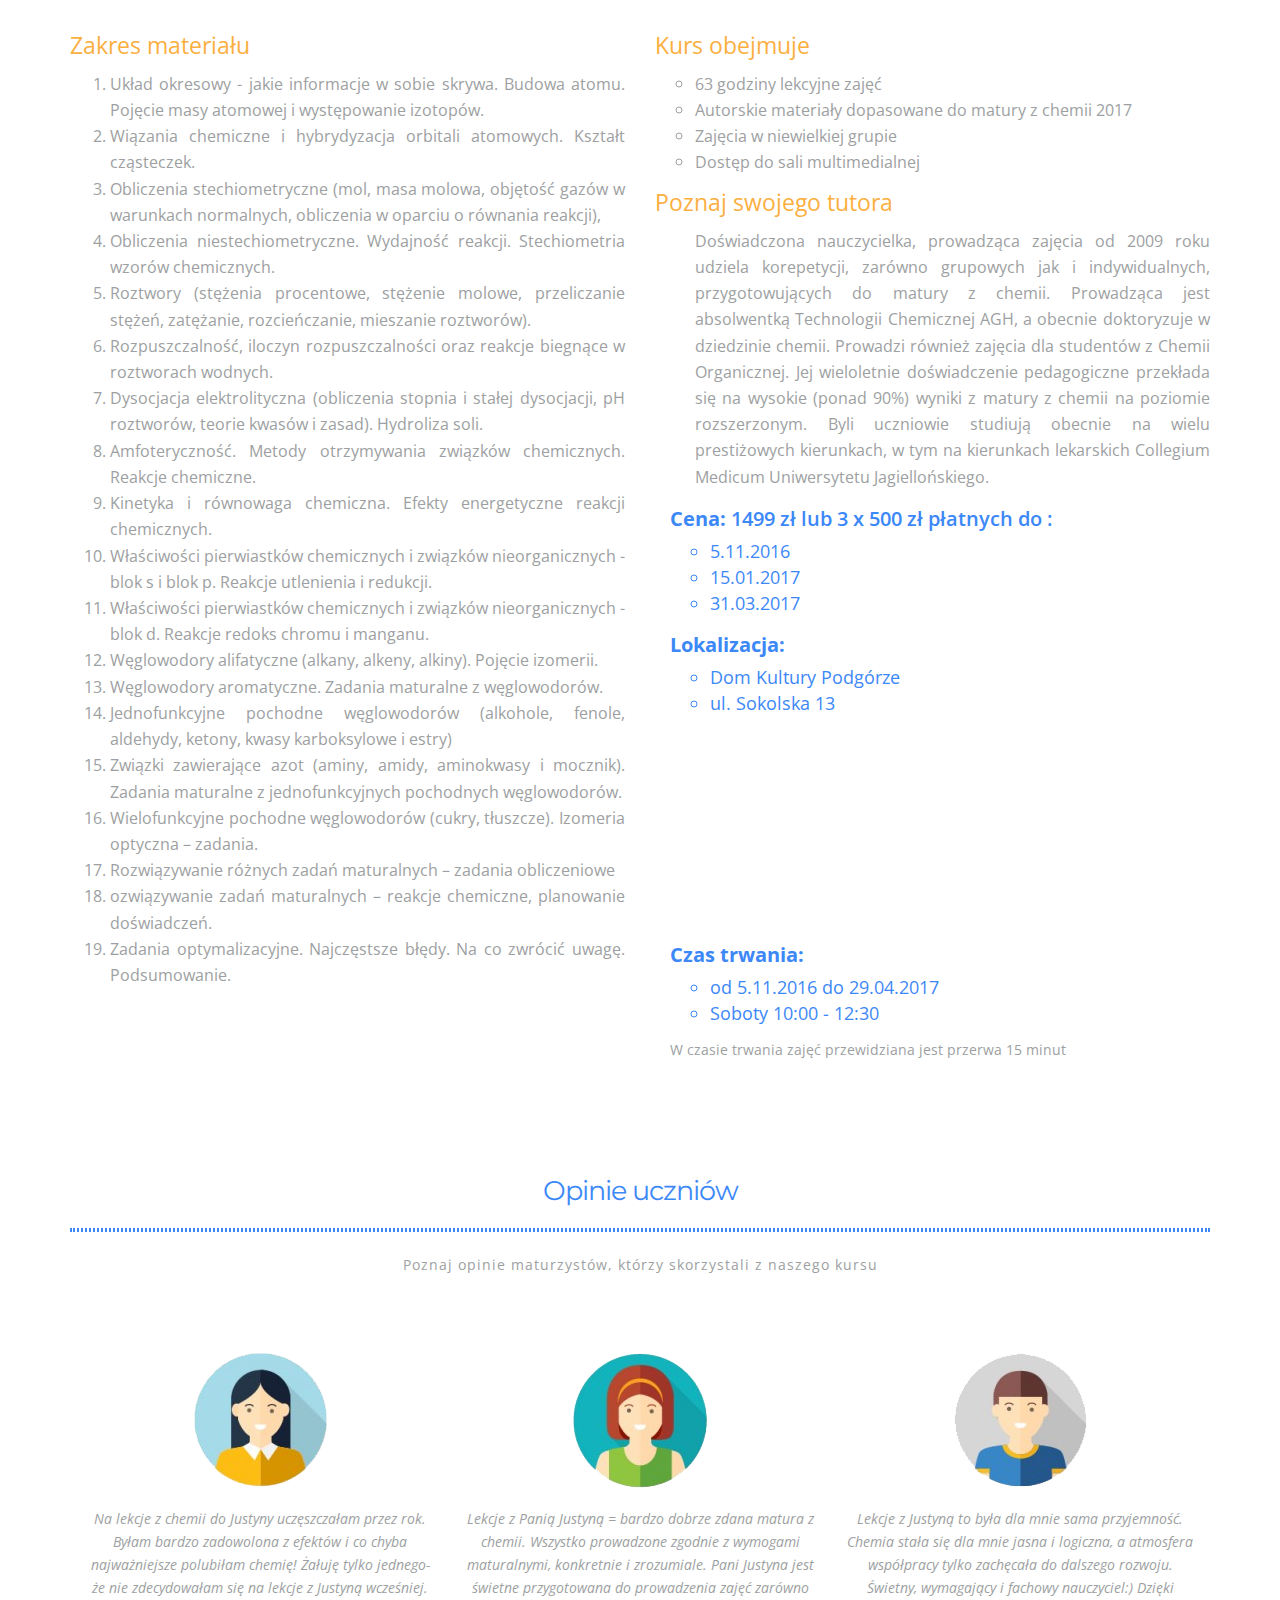
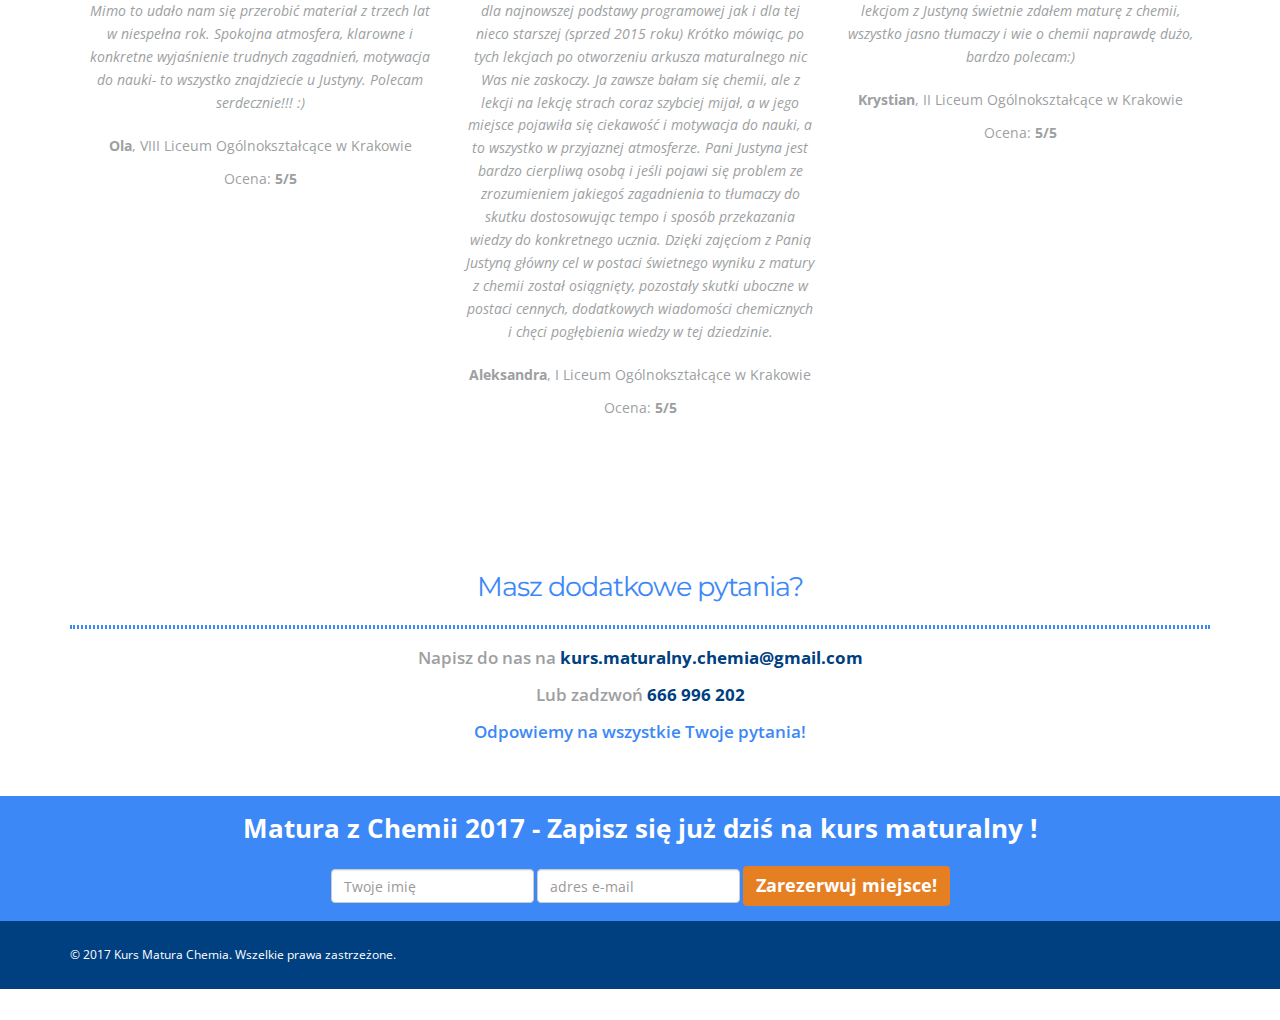
==== commit ca7c3ca2: "removed 2016" ====
--- a/index.html
+++ b/index.html
@@ -10,7 +10,7 @@
    <meta name="viewport" content="width=device-width, initial-scale=1.0">
 
    <!-- Page Description and Author -->
-   <meta name="description" content="Szukasz kursu maturalnego z chemii w Krakowie? Zapisz się do nas i zdaj maturę 2016 na 100%!">
+   <meta name="description" content="Szukasz kursu maturalnego z chemii w Krakowie? Zapisz się do nas i zdaj maturę 2017 na 100%!">
    <meta name="author" content="Coralix Themes">
 
    
@@ -162,7 +162,7 @@
          <div class="row text-center title">
            <h1>Dlaczego warto zapisać się na kurs Matura Chemia 2017?</h1>
 		   <hr>
-           <h2>Dzięki wieloletniemu doświadczeniu w przygotowywaniu uczniów do matury z chemii kompleksowo przygotujemy Cię do matury jak nikt inny! Program zajęć jest tak dostosowany, że bez problemów rozwiążecie każde zadanie z chemii. Nauczymy się myśleć analitycznie i zwrócimy uwagę na najczęściej powtarzane błędy. Część zajęć będzie poświęcona rozwiązywaniu zadań stricte maturalnych.</h2>
+           <h2>Dzięki wieloletniemu doświadczeniu w przygotowywaniu uczniów do matury z chemii kompleksowo przygotujemy Cię do matury jak nikt inny! Program zajęć jest tak dostosowany, że bez problemów rozwiążecie każde zadanie z chemii. Nauczymy Cię myśleć analitycznie i zwrócimy uwagę na najczęściej powtarzane błędy. Część zajęć będzie poświęcona rozwiązywaniu zadań stricte maturalnych.</h2>
          </div>
          <!-- end title -->
 
